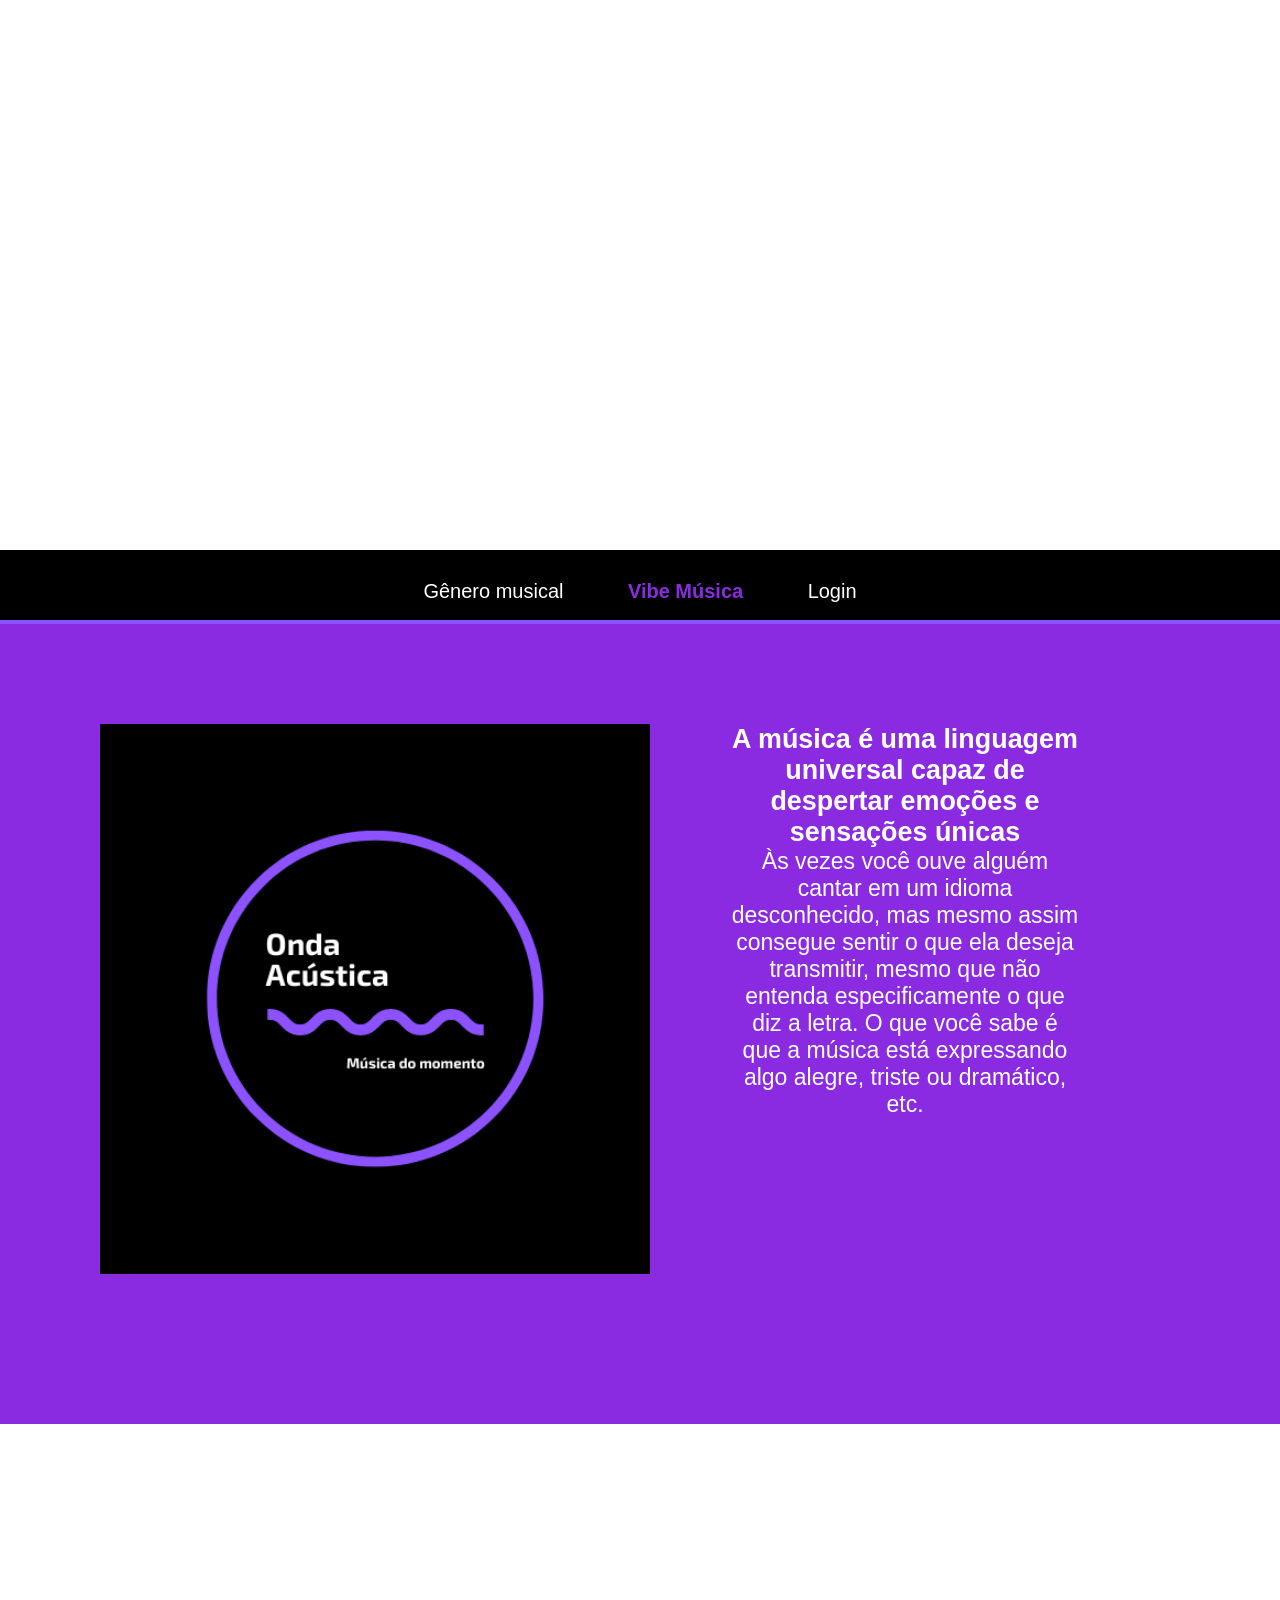
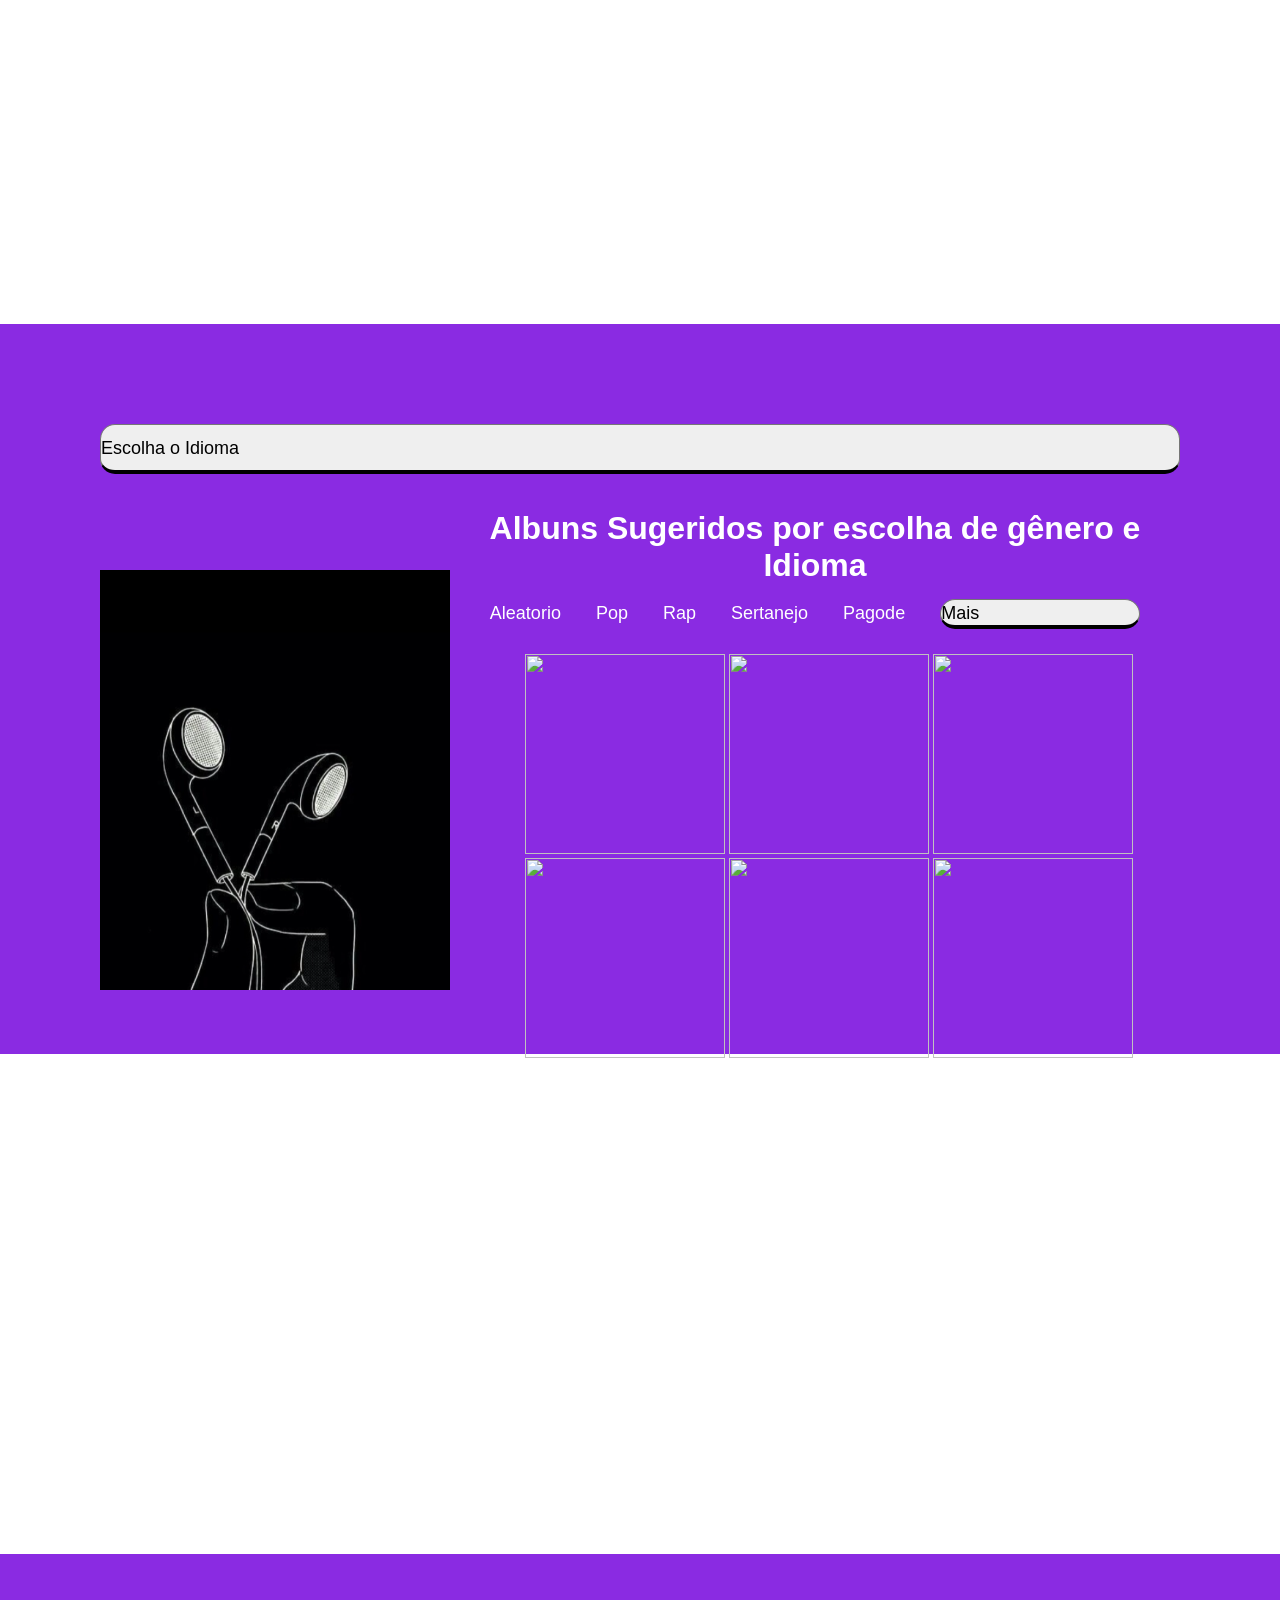
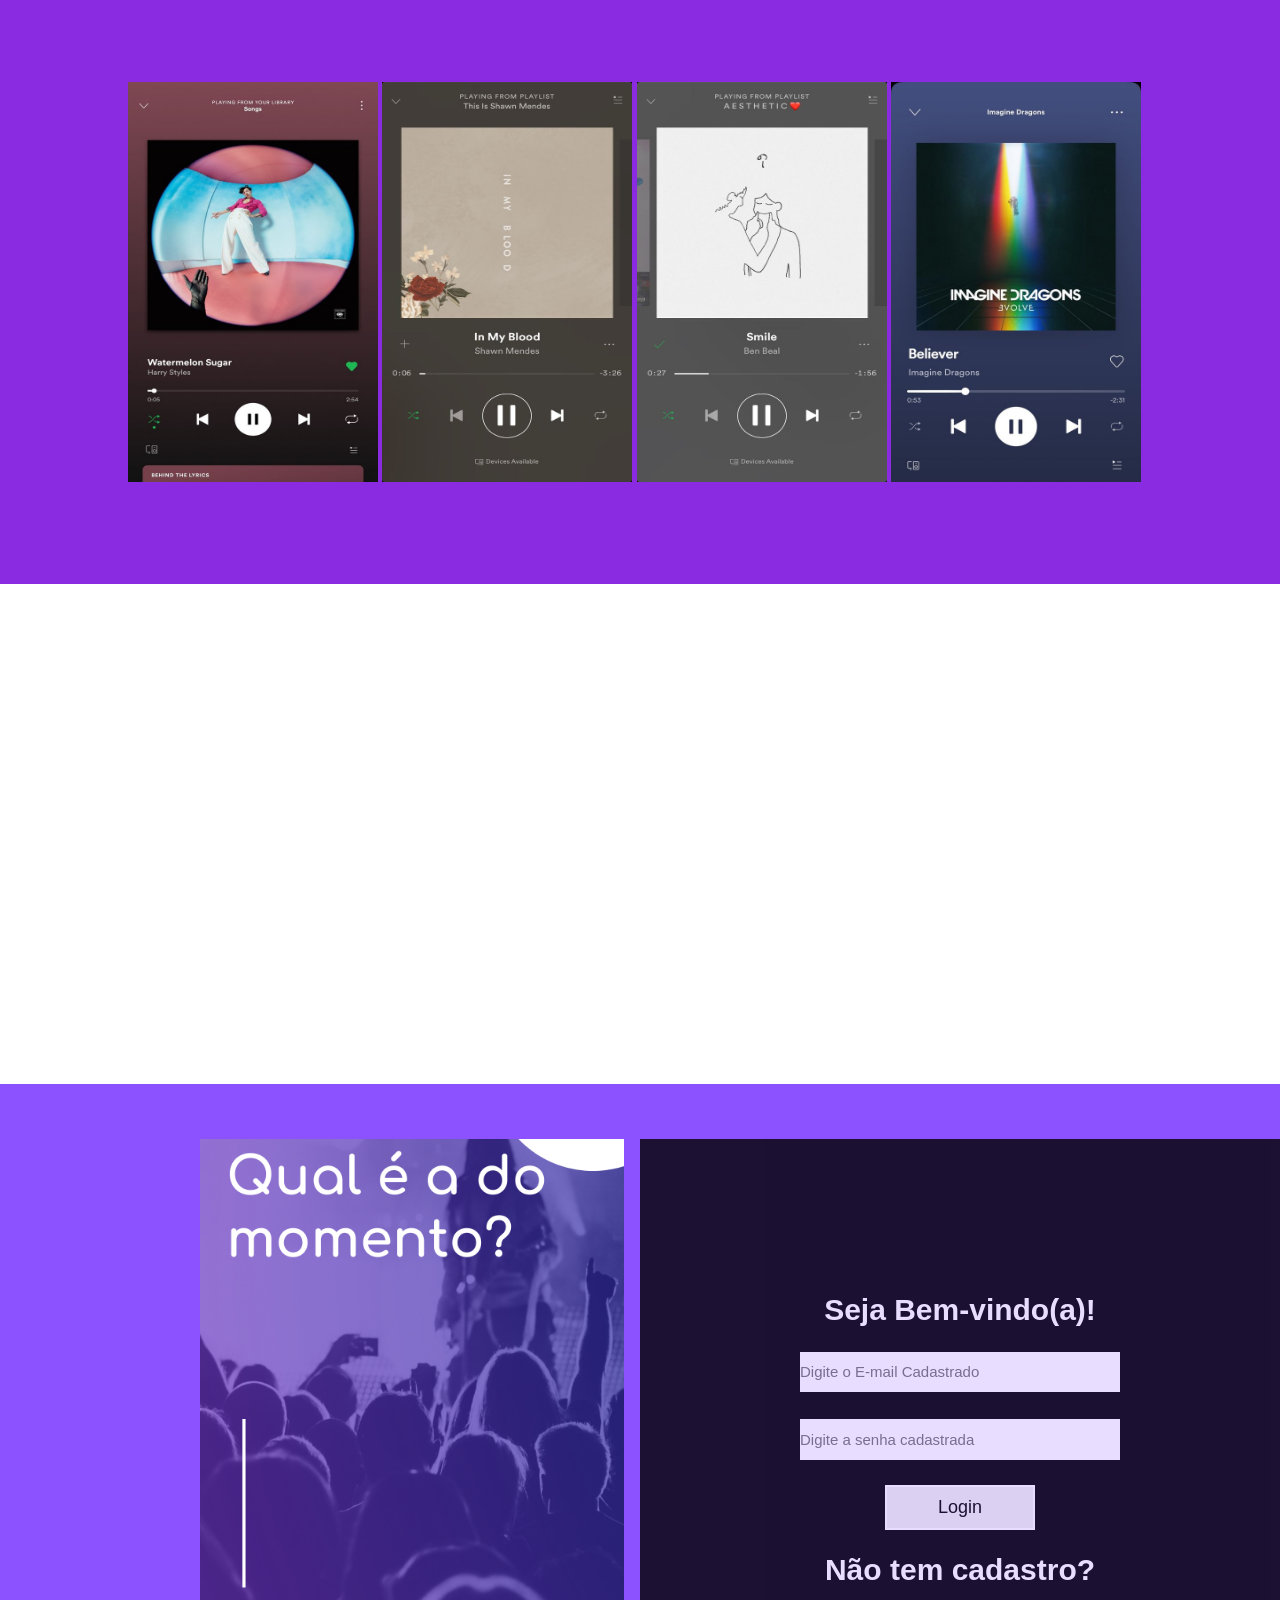
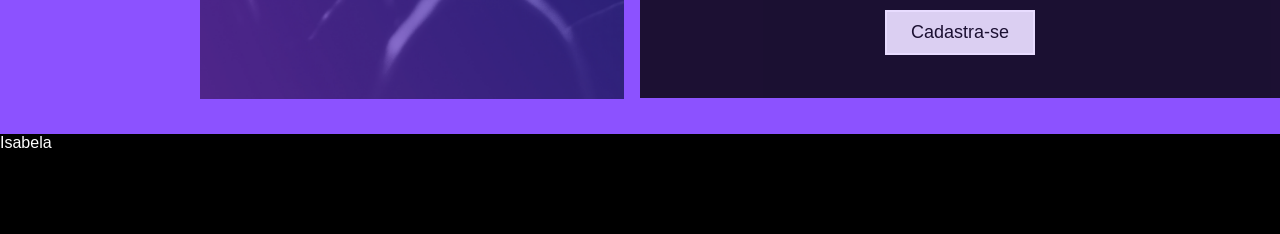
==== index.html @ 2b71b6d9 "Estilização de genero concluido" ====
<!DOCTYPE html>
<html lang="en">
<head>
    <meta charset="UTF-8">
    <meta name="viewport" content="width=device-width, initial-scale=1.0">
    <link rel="stylesheet" href="css/style.css">
    <link rel="icon" href="img/icon-logo.jpg">
    <title>Sua vibe</title>
</head>
<body>
   <!-- menu --> 
   <header> </header>
   <a href="#sobre"><img src="img/mouse.png" alt="imagem de um mouse" id="mouse"></a>
       <nav>
           <ul>
               <li><a href="#Genero">Gênero musical</a></li>
               <li><a href="#lista" style="color: blueviolet;"><b> Vibe Música</b></a></li>
               <li><a href="#login">Login</a></li>
           </ul>
       </nav>

   <!-- um pouco sobre a intevensão da musica pra o ser humano -->
  <div class="cont-sobre">
    <div class="sobre" id="sobre">
    <div class="sobre-left"></div>
    <div class="sobre-right"><h3> A música é uma linguagem universal capaz de despertar emoções e sensações únicas</h3>
    <p>Às vezes você ouve alguém cantar em um idioma desconhecido, mas mesmo assim consegue sentir o que ela deseja transmitir, mesmo que não entenda especificamente o que diz a letra. O que você sabe é que a música está expressando algo alegre, triste ou dramático, etc.</p></div>
    </div>
    </div> 
    <!-- imagem fixa -->
    <div class="img1"></div>
    <!-- campo de idolo -->
    <div class="genero" id="Genero">
        <div class="cont-genero">
        <div class="escolha-idioma">
            <select id="idioma" onchange="idiomaEscolha()">
              <option value="nada">Escolha o Idioma</option>
              <option value="br">Português</option>
              <option value="eua">Inglês</option>
            </select>
        </div><br><br>
        <div class="img-genero"></div>
        <div class="album">
        <h1> Albuns Sugeridos por escolha de gênero e Idioma</h1>
        <ul id="listaEscolhida">
           <li onclick="aleatorio()">Aleatorio</li>
           <li onclick="pop()">Pop</li>
           <li onclick="rap()">Rap</li>
           <li onclick="serta()">Sertanejo</li>
           <li onclick="pagode()">Pagode</li>
           <li><select id="">
               <option value="nada">Mais</option>
               <option value="gospel">Gospel</option>
               <option value="funk">Funk</option>
               <option value="rock">Rock</option>
               <option value="forro">Forró</option>
               <option value="eletronica">Eletrônica</option>
               <option value="hiphop">Hip Hop</option>
               <option value="axe">Axê</option>
               <option value="samba">Samba</option>
           </select></li>
        </ul>
        <div class="cont-album">
            <div class="cont-escolhido">
                 <img id="campo1" src="https://miro.medium.com/max/2600/1*wR_g-gDyccneFPVMvjvPTw.jpeg">
                 <img id="campo2" src="https://upload.wikimedia.org/wikipedia/pt/7/71/The_Eagles_Their_Greatest_Hits_1971_1975_.jpg">
                 <img id="campo3" src="https://img.discogs.com/uUE2h87BZUqnhGqKzJOCDm4lzbs=/fit-in/300x300/filters:strip_icc():format(jpeg):mode_rgb():quality(40)/discogs-images/R-7670210-1446378629-1941.jpeg.jpg">
                 <img id="campo4" src="https://upload.wikimedia.org/wikipedia/pt/b/b6/Back_in_Black.jpg">
                 <img id="campo5" src="https://upload.wikimedia.org/wikipedia/commons/thumb/0/0e/The_White_Album.svg/1200px-The_White_Album.svg.png">
                 <img id="campo6" src="https://upload.wikimedia.org/wikipedia/en/2/23/BostonBoston.jpg">
                </div>
             </div>
        </div>
    </div>
    </div>

    <!-- imagem fixa -->
    <div class="img2"></div>

    <!-- campo de vibe-->
    <div class="vibe" id="lista">   
        <div class="cont-vibe">
            <ul>  
            <li class="list-vibe"><a href="#"><img src="img/play1.jpg" alt="">
            <span display="none">Triste</span></a></li>
            <li class="list-vibe"><a href="#"><img src="img/play2.jpg" alt="">
            <span display="none">Alegre</span></a></li>
            <li class="list-vibe"><a href="#"><img src="img/play3.jpg" alt="">
            <span display="none">Contente</span></a></li>
            <li class="list-vibe"><a href="#"><img src="img/play4.jpg"alt="">
             <span>Calmo</span></a></li>
            </ul>
        </div>
    </div>

    <!-- imagem fixa -->
  <div class="img3"></div>
     
    <!-- login e cadastro  -->
    <div class="cad-login" id="login">

        <div class="cont-login" style="display:block" id="areaLogin">
        <div class="img-login" ></div>
        <div class="login" >
            <h2>Seja Bem-vindo(a)!</h2><br>
            <input type="email" id="" class="campo"placeholder="Digite o E-mail Cadastrado" required><br><br>
            <input type="password"  id="" class="campo"placeholder="Digite a senha cadastrada"><br><br>
            <button class="btn">Login</button><br><br>
            <h2>Não tem cadastro?</h2><br>
            <button class="btn" onclick="cads()">Cadastra-se</button>
        </div> 
    </div>
       <div class="cont-cadastro" style="display: none;" id="areaCadastro">
        <div class="img-cadastro"></div>
         <div  class="cadastrar" >
            <input type="text" class="campo" id="" placeholder="Digite seu Nick-Name"><br><br>
            <input type="text" class="campo" id="" placeholder="Digite seu nome"><br><br>
            <input type="email" id="" class="campo"placeholder="Digite um E-mail" required><br><br>
            <input type="password"  id="" class="campo"placeholder="Digite a senha"><br><br>
            <button onclick="" class="btn">Cadastrar</button>
            <h2>Acessar sua conta?</h2><br>
            <button class="btn" onclick="acessar()">Acessar</button>
        </div>  
    </div>
</div>
<footer>Isabela</footer>
<script type="text/javascript" src="js/index.js"></script>
</body>
</html>
---- css/style.css ----
html{
    scroll-behavior: smooth;/* deixar uma rolagem suave */
}
*{
    padding: 0;
    margin: 0;
}/* cancelando os espaçamentos da pagina */
body{
    font-family: 'Segoe UI', Tahoma, Geneva, Verdana, sans-serif;
}
/* mouse */
#mouse{
    position: absolute;
    width: 50px;
    height: 50px;
    top: 450px;
    left: 48%;
}
/* primeira imagem */
header{
    background-image: url("../img/banner.png");
    width: 100%;
    height: 550px;
    background-position: center;
    background-repeat: none;
    background-size: cover;
    background-attachment: fixed;
}
/* imagens fixa */
.img1, .img2, .img3 {
    height: 500px;
    width: 100%;
    background-image: url("../img/msc1.copia.png");
    background-position: center;
    background-repeat: none;
    background-size: cover;
    background-attachment: fixed;
}
.img2{
    background-image: url("../img/miuta.jpg");
}
.img3{
    background-image: url("../img/img4-4.jpg");
}
/* menu */
nav {
    position: sticky;
    top: 0;
    z-index: 10;
} a {
     text-decoration: none;
     color: white;
     font-size: 20px;
}
nav ul{
    width: 100%;
    height: 70px;
    background-color: black;
    border-bottom: #8c52ff solid 4px;
    text-align: center;
}
nav li{
    display: inline-block;
    padding: 30px;
}

/* sobre a musica */
.cont-sobre{
    width: 100%;
    height: 800px;
    background-color: blueviolet;
    color: white;
}
.sobre{
    padding: 100px;
}
.sobre-right{
    float: right;
    padding-right: 100px;
    width: 350px;
    text-align: center;
    font-size: 23px;
} 
.sobre-left , .img-genero{
    float: left;
    padding-left: 100px;
    width: 450px;
    height: 550px;
    background-image: url("../img/msc8.png");
    background-position: center;
    background-repeat: none;
    background-size: cover;
}
/* genero */
.genero{
    height: 730px;
    width: 100%;
    background-color: blueviolet;
}
.cont-genero{
    padding: 100px;
}
.escolha-idioma select, .album li select{
    border-radius: 15px;
    border-bottom: black solid 4px;
    -webkit-appearance: none;/* excluir a seta do lado direito */
    font-size: 18px;
}
.escolha-idioma select{
    width:100% ;
    height: 50px;}
.img-genero{
    width: 250px;
    height: 420px;
    margin-top:60px;
    background-image: url("../img/msc10.png");
} 
.album {
  color:white;
  text-align: center;
}
.album a{
    text-decoration: none;
    color: white;
}
.album li{
    display: inline-block;
    padding: 15px;
    cursor: pointer;
}
.album li select{
    width: 200px;
    height: 30px;
}
.album ul{
    text-align: center;
    font-size: 18px;
}
.cont-album{
    width: 65%;
    height: 300px;
    display: flex;
    float: right;
}
.cont-escolhido{
    text-align: center;
    padding-top: 10px;
}
#campo1, #campo2, #campo3 , #campo4, #campo5, #campo6{
    width: 200px;
    height: 200px;
}
#campo1:hover, #campo2:hover, #campo3:hover , #campo4:hover ,#campo5:hover, #campo6:hover{ 
    -webkit-transform: scale(1.1); 
    -moz-transform: scale(1.1); 
    -o-transform: scale(1.1); 
    -ms-transform: scale(1.1); 
    transform: scale(1.1); 
}
/* vibe */
.vibe{
    width: 100%;
    background-color: blueviolet;
    height: 630px;
}
.cont-vibe{
    display: flex;
    padding: 10%;
    list-style:none;
    outline:none;
}
.cont-vibe img{
width: 250px;
height: 400px;
}
.list-vibe span{
    display: none;
    padding: 30px;
    position: absolute;
    font-size:25px;
    top: 3450px;
    padding-left: 90px;
}
.list-vibe:hover span {
    display: block;
    
}
.cont-vibe img:hover{
    opacity: 0.7;
    -webkit-transform: scale(1.1); 
    -moz-transform: scale(1.1); 
    -o-transform: scale(1.1); 
    -ms-transform: scale(1.1); 
    transform: scale(1.1); 
}
.cont-vibe li{
    display: inline-block;
}
/* login */
.cad-login{
    width: 100%;
    background-color: #8c52ff;  
    height: 650px;
    font-size: 20px;
}
.img-cadastro, .img-login{
    background-position: center;
    background-repeat: none;
    background-size: cover;
    width: 30%;
    height: 520px;
    padding: 20px;

}
.img-login , .img-cadastro{
    float: left;
    margin-left: 200px;
}
.img-login, .img-cadastro{
    background-image: url("../img/msc2.png");
}
.img-cadastro{
    background-image: url("../img/msc4.png"); 
}
.login, .cadastrar{
    background-color: black;  
    opacity: 0.8;
    color: white;
    text-align: center;
    float: right;
    padding-top:12%;
    height: 405px;
    width: 50%;
}
.campo{
    width: 50%;
    height: 10%;
    border: black solid 2px;
    font-size: 15px;
}
.btn{
    color: black;
    border: white solid 2px;
    font-size: 18px;
    width: 150px;
    height: 45px;
}
.cont-cadastro{
padding:27px;
}
.cont-login{
    padding-top:55px;
}
/* rodapé */
footer{
    width: 100%;
    background-color: black;
    color: white;
    height: 100px;
}
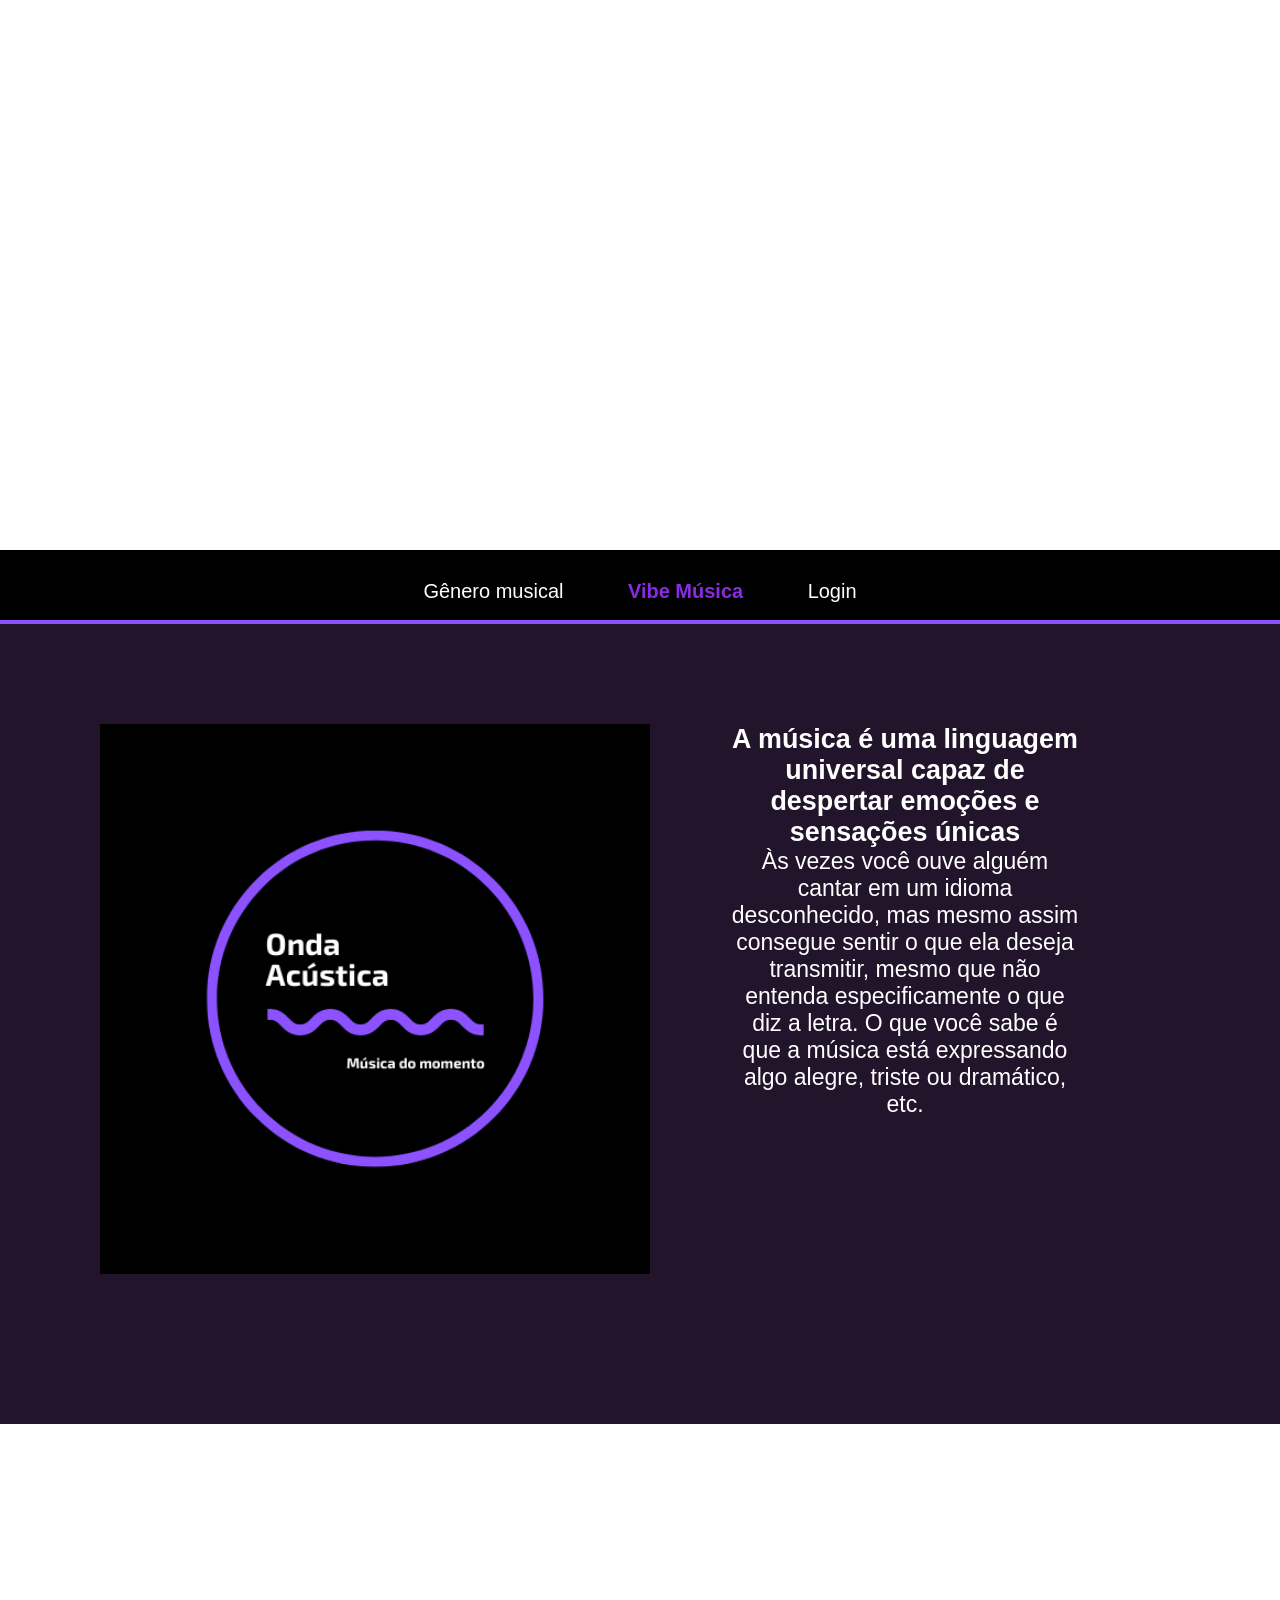
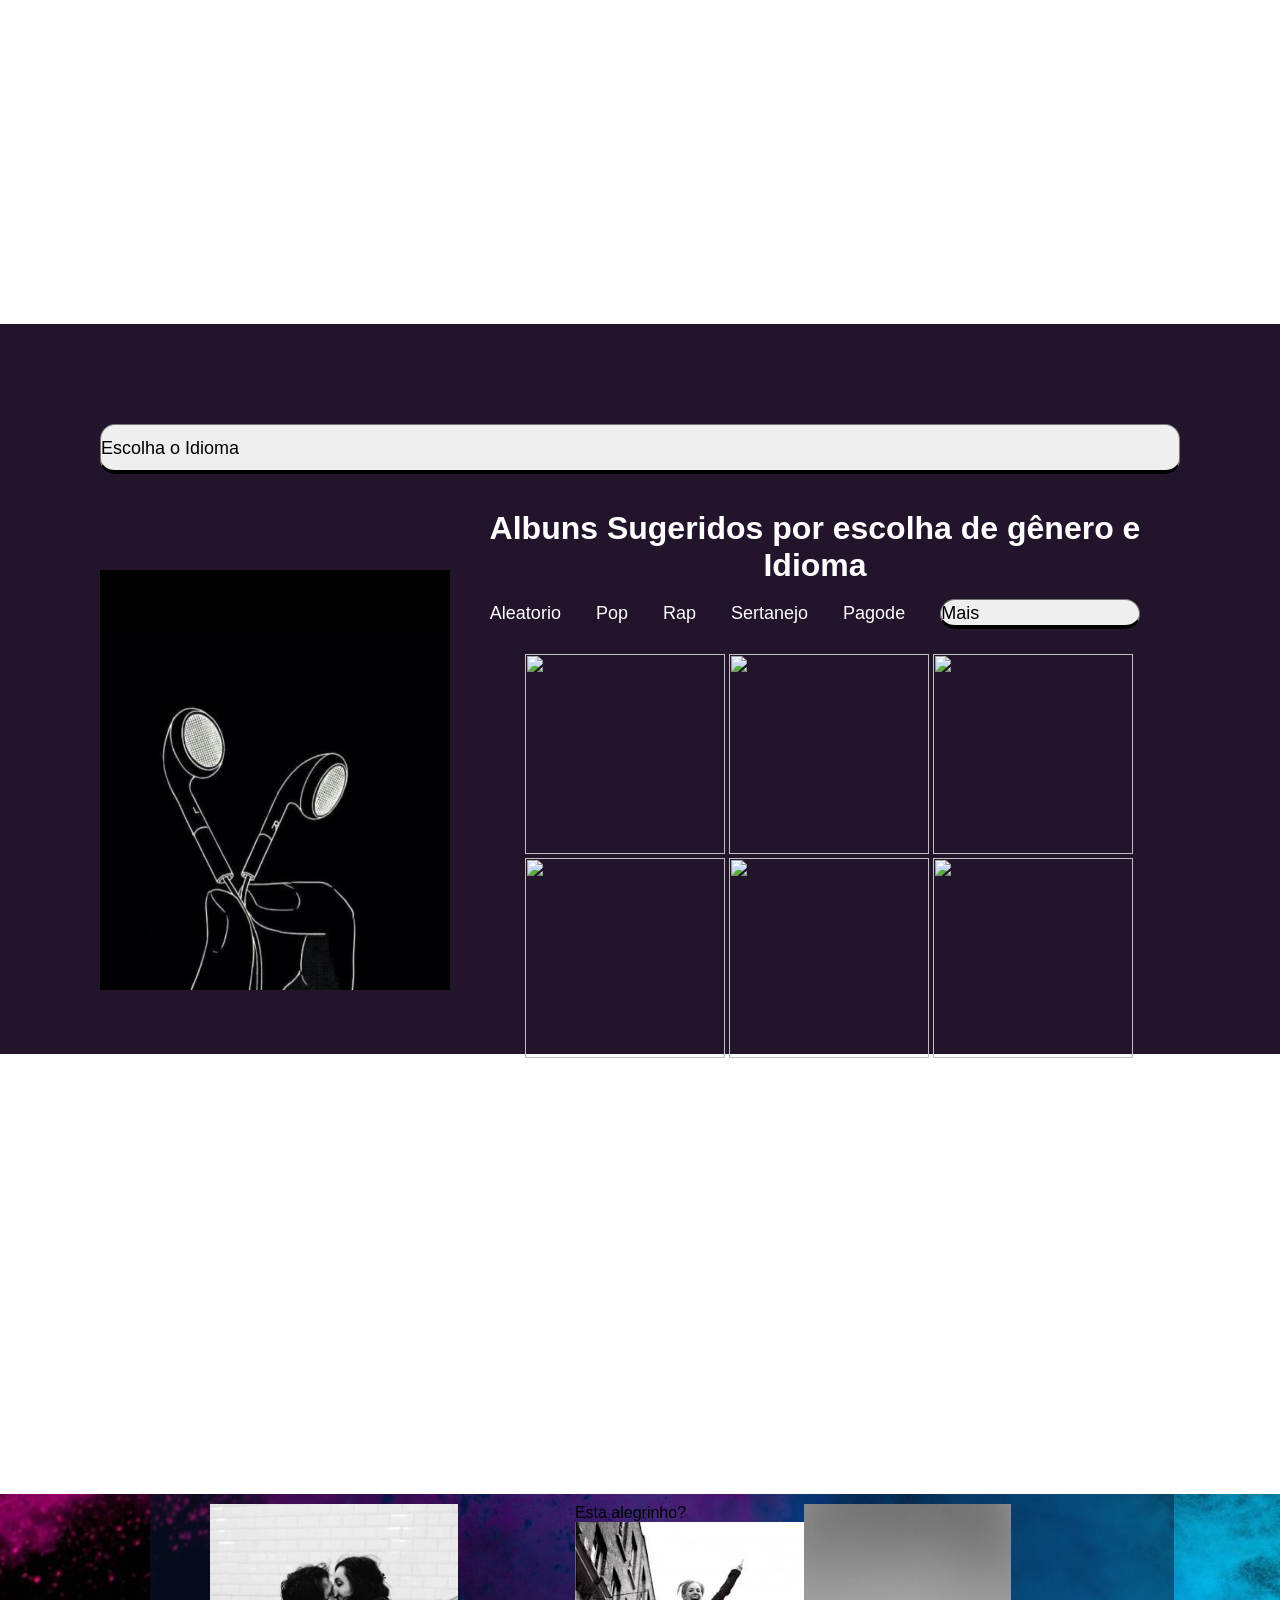
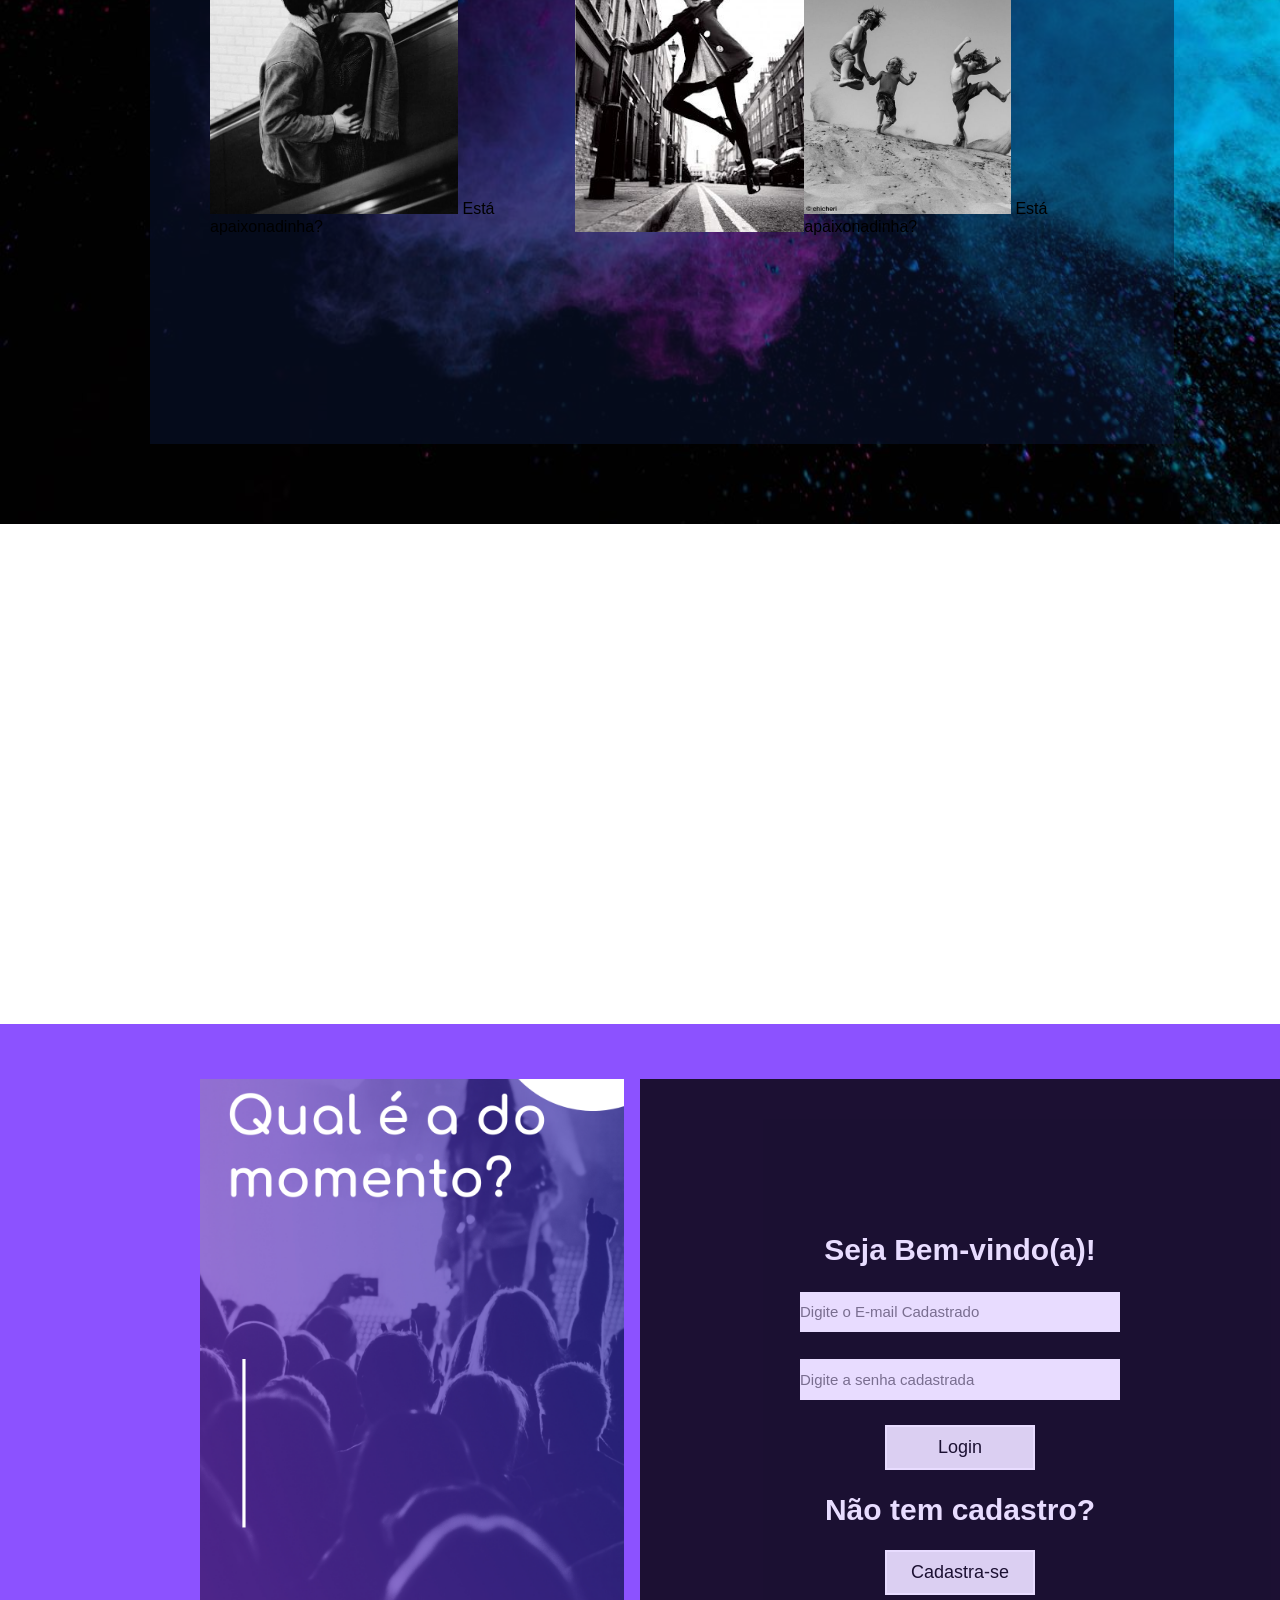
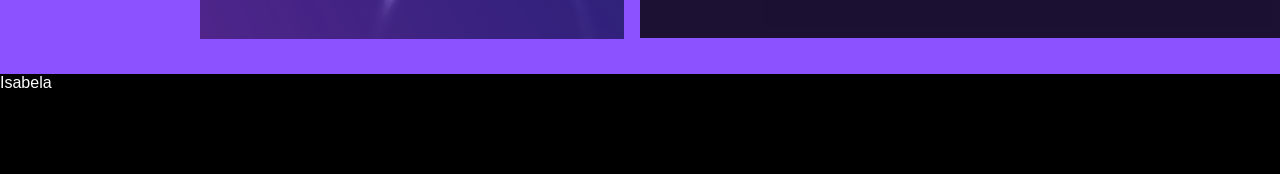
==== commit 6a14830c: "Pequenas modificações" ====
--- a/index.html
+++ b/index.html
@@ -75,22 +75,25 @@
     </div>
 
     <!-- imagem fixa -->
-    <div class="img2"></div>
+    <div class="img2" id="lista"></div>
 
     <!-- campo de vibe-->
-    <div class="vibe" id="lista">   
-        <div class="cont-vibe">
-            <ul>  
-            <li class="list-vibe"><a href="#"><img src="img/play1.jpg" alt="">
-            <span display="none">Triste</span></a></li>
-            <li class="list-vibe"><a href="#"><img src="img/play2.jpg" alt="">
-            <span display="none">Alegre</span></a></li>
-            <li class="list-vibe"><a href="#"><img src="img/play3.jpg" alt="">
-            <span display="none">Contente</span></a></li>
-            <li class="list-vibe"><a href="#"><img src="img/play4.jpg"alt="">
-             <span>Calmo</span></a></li>
-            </ul>
+    <div class="vibe" >   
+      <div class="cont-vibe">
+          <div class="mani-img">
+
+          <div><img src="img/amor.jpg" alt="" id="img1-vibe">
+          <span id="cont-text">Está apaixonadinha? </span></div>
+
+          <div><div id="cont-text2">Esta alegrinho?</div>
+          <img src="img/alegrin.jpg" alt="" id="img2-vibe"></div> 
+
+          <div> <img src="img/contente.jpg" alt="" id="img3-vibe">
+          <span id="cont-text-2">Está apaixonadinha? </span>
+          
         </div>
+        </div>
+      </div>
     </div>
 
     <!-- imagem fixa -->
--- a/css/style.css
+++ b/css/style.css
@@ -37,7 +37,8 @@
     background-attachment: fixed;
 }
 .img2{
-    background-image: url("../img/miuta.jpg");
+    background-image: url("../img/ideia3.png");
+    height: 440px;
 }
 .img3{
     background-image: url("../img/img4-4.jpg");
@@ -68,7 +69,7 @@
 .cont-sobre{
     width: 100%;
     height: 800px;
-    background-color: blueviolet;
+    background-color:  #22142b;
     color: white;
 }
 .sobre{
@@ -95,7 +96,7 @@
 .genero{
     height: 730px;
     width: 100%;
-    background-color: blueviolet;
+    background-color:  #22142b;
 }
 .cont-genero{
     padding: 100px;
@@ -108,7 +109,8 @@
 }
 .escolha-idioma select{
     width:100% ;
-    height: 50px;}
+    height: 50px;
+}
 .img-genero{
     width: 250px;
     height: 420px;
@@ -160,41 +162,29 @@
 /* vibe */
 .vibe{
     width: 100%;
-    background-color: blueviolet;
+    background-image: url("../img/cores.jpg");
+    background-position: center;
+    background-repeat: none;
+    background-size: cover;
     height: 630px;
 }
 .cont-vibe{
+    width: 80%;
+    height: 550px;
+    background-color: rgba(10,23,55,0.5);
+    margin-left: 150px;
+}
+.mani-img{
+    /* background-color: rgba(55, 10, 38, 0.5); */
+    width: 90%;
+    height: 550px;
+    margin-left: 50px;
+    padding-top: 50px;
     display: flex;
-    padding: 10%;
-    list-style:none;
-    outline:none;
-}
-.cont-vibe img{
-width: 250px;
-height: 400px;
-}
-.list-vibe span{
-    display: none;
-    padding: 30px;
-    position: absolute;
-    font-size:25px;
-    top: 3450px;
-    padding-left: 90px;
-}
-.list-vibe:hover span {
-    display: block;
-    
-}
-.cont-vibe img:hover{
-    opacity: 0.7;
-    -webkit-transform: scale(1.1); 
-    -moz-transform: scale(1.1); 
-    -o-transform: scale(1.1); 
-    -ms-transform: scale(1.1); 
-    transform: scale(1.1); 
-}
-.cont-vibe li{
-    display: inline-block;
+    padding: 10px 10px;
+}
+#img1-vibe, #img2-vibe, #img3-vibe{
+      height: 310px;
 }
 /* login */
 .cad-login{
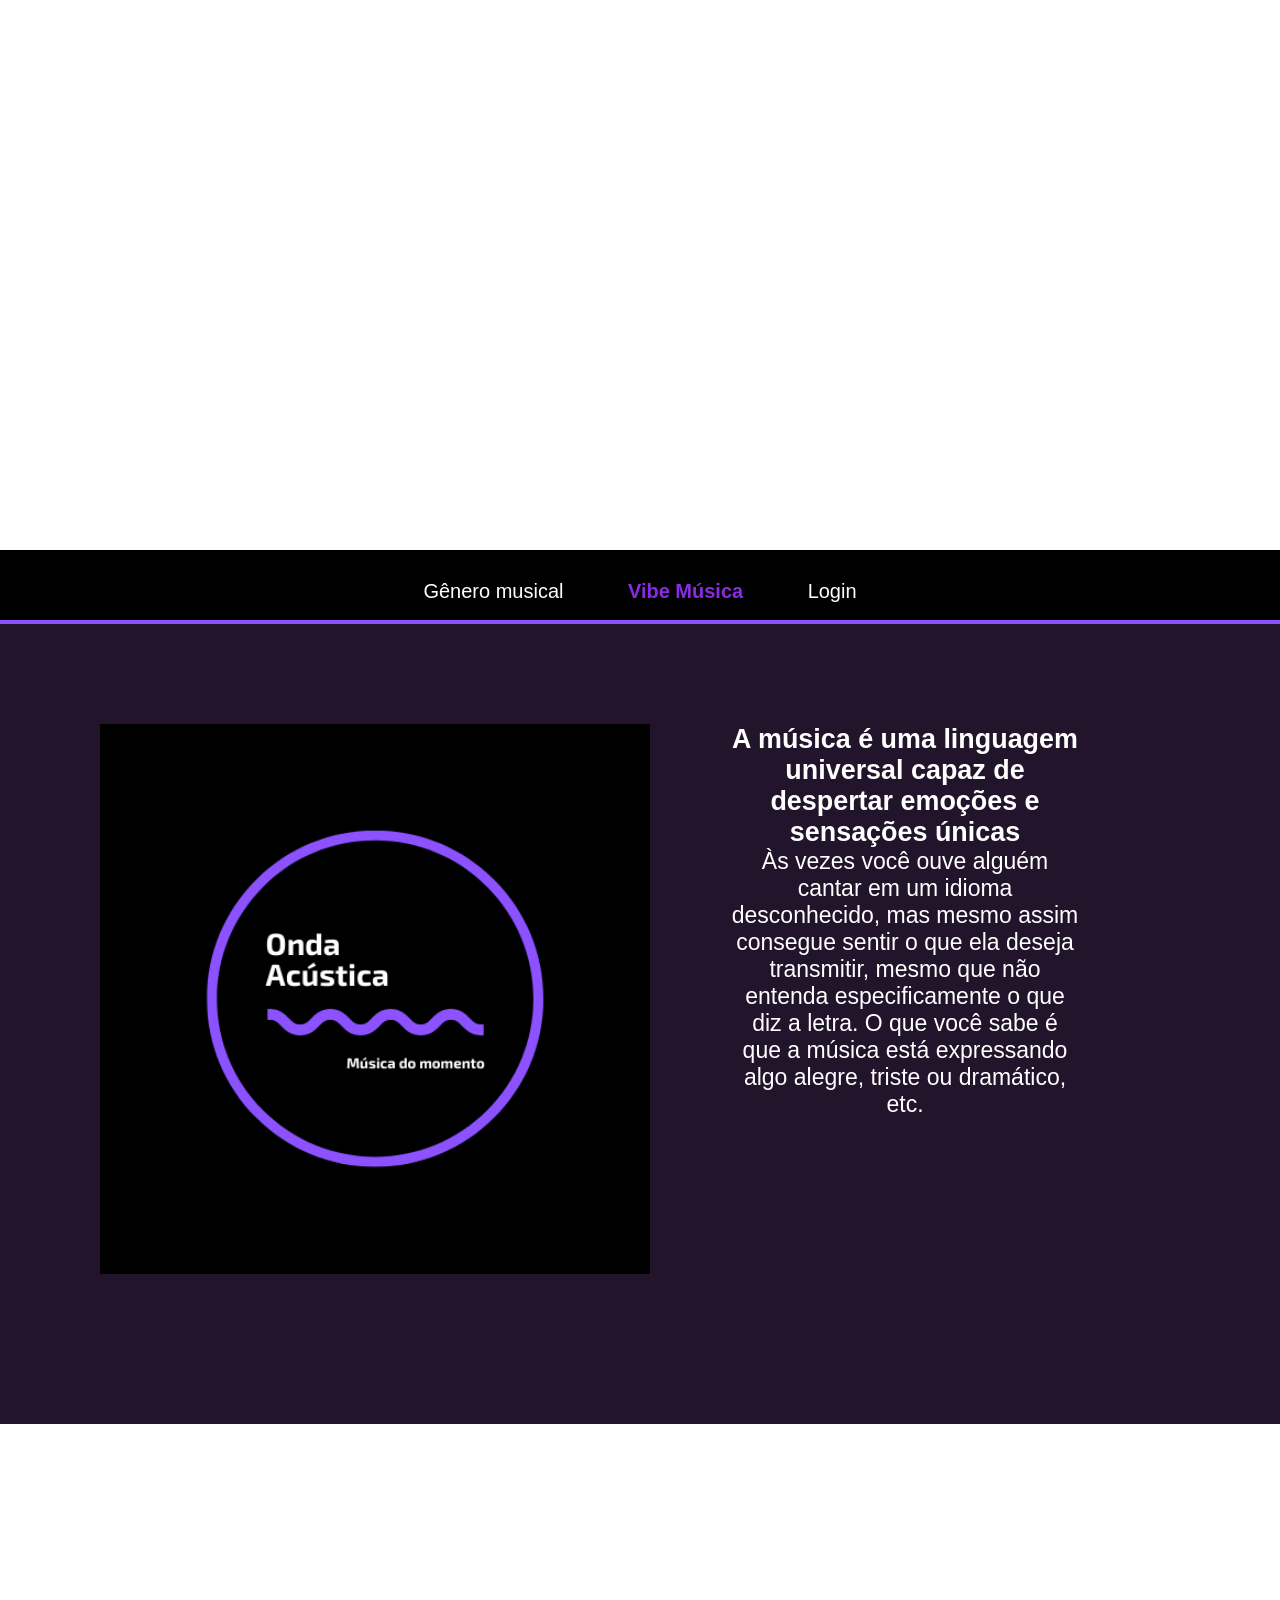
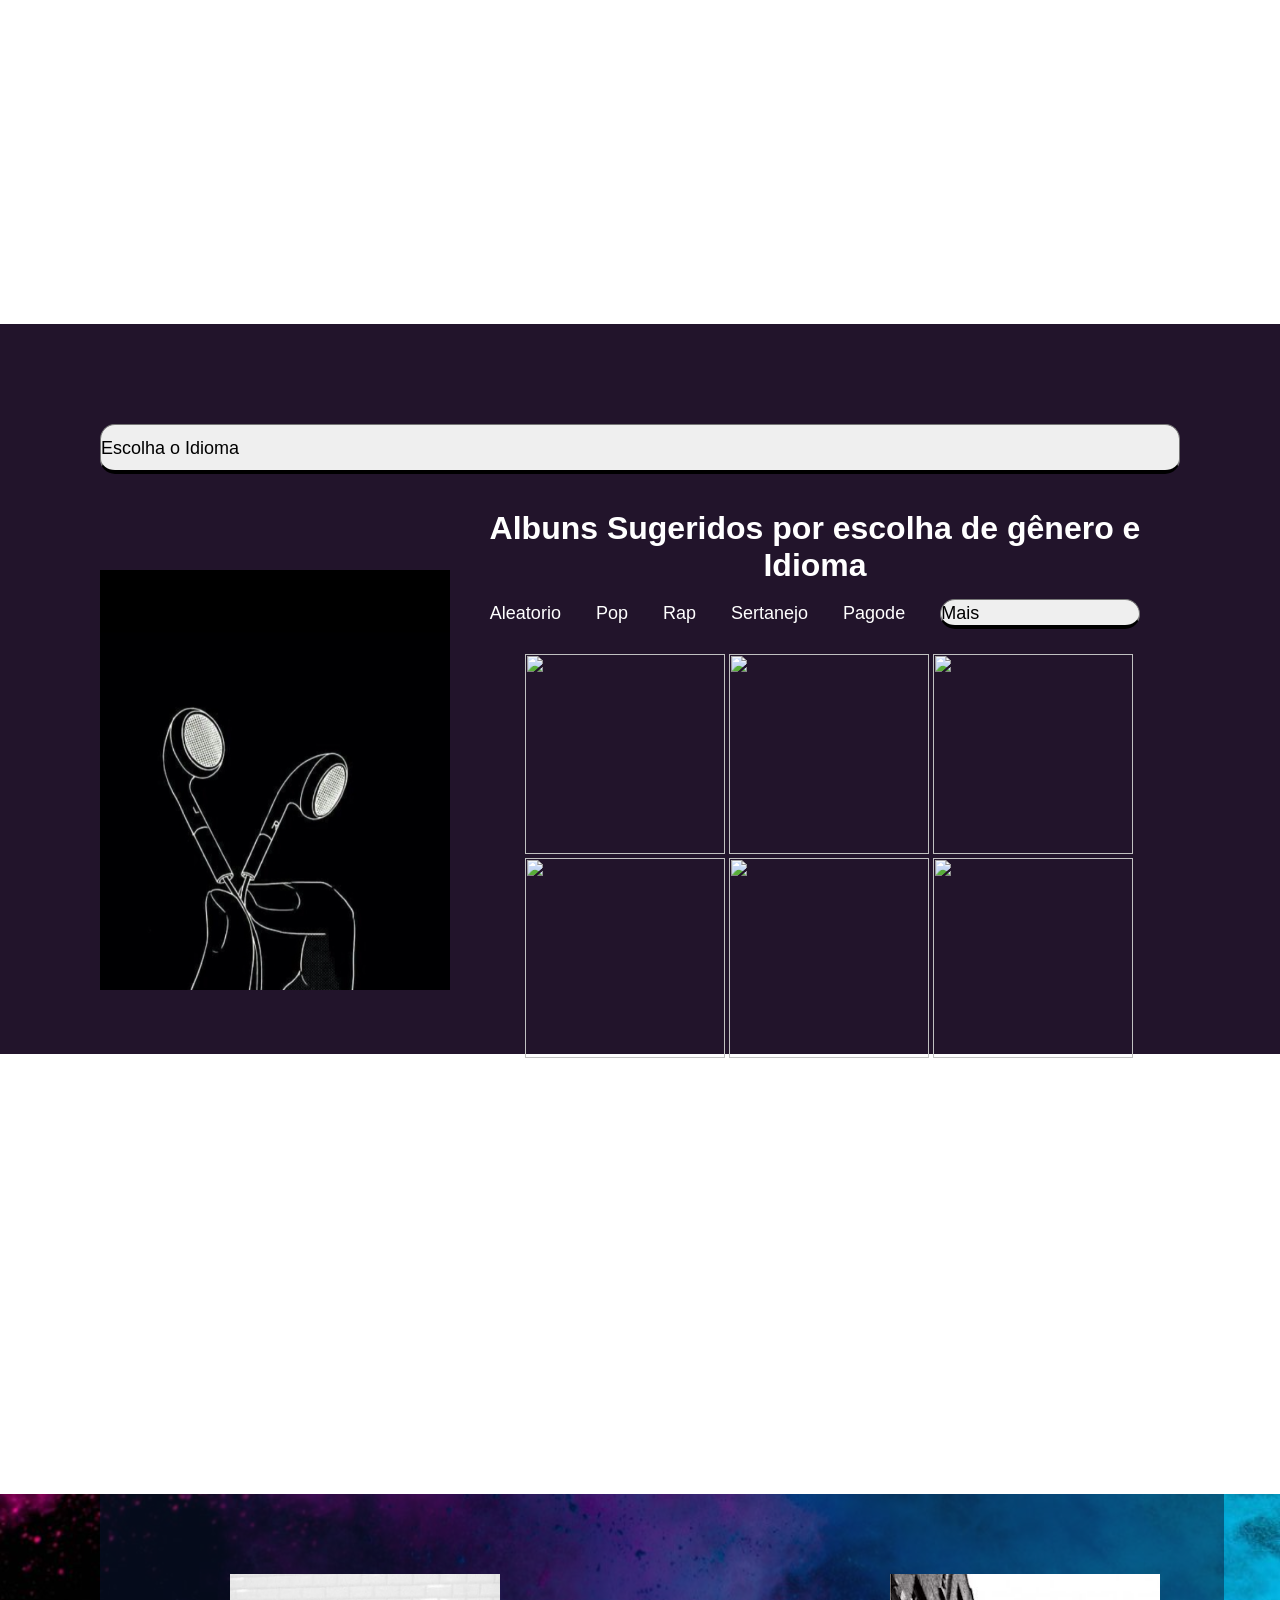
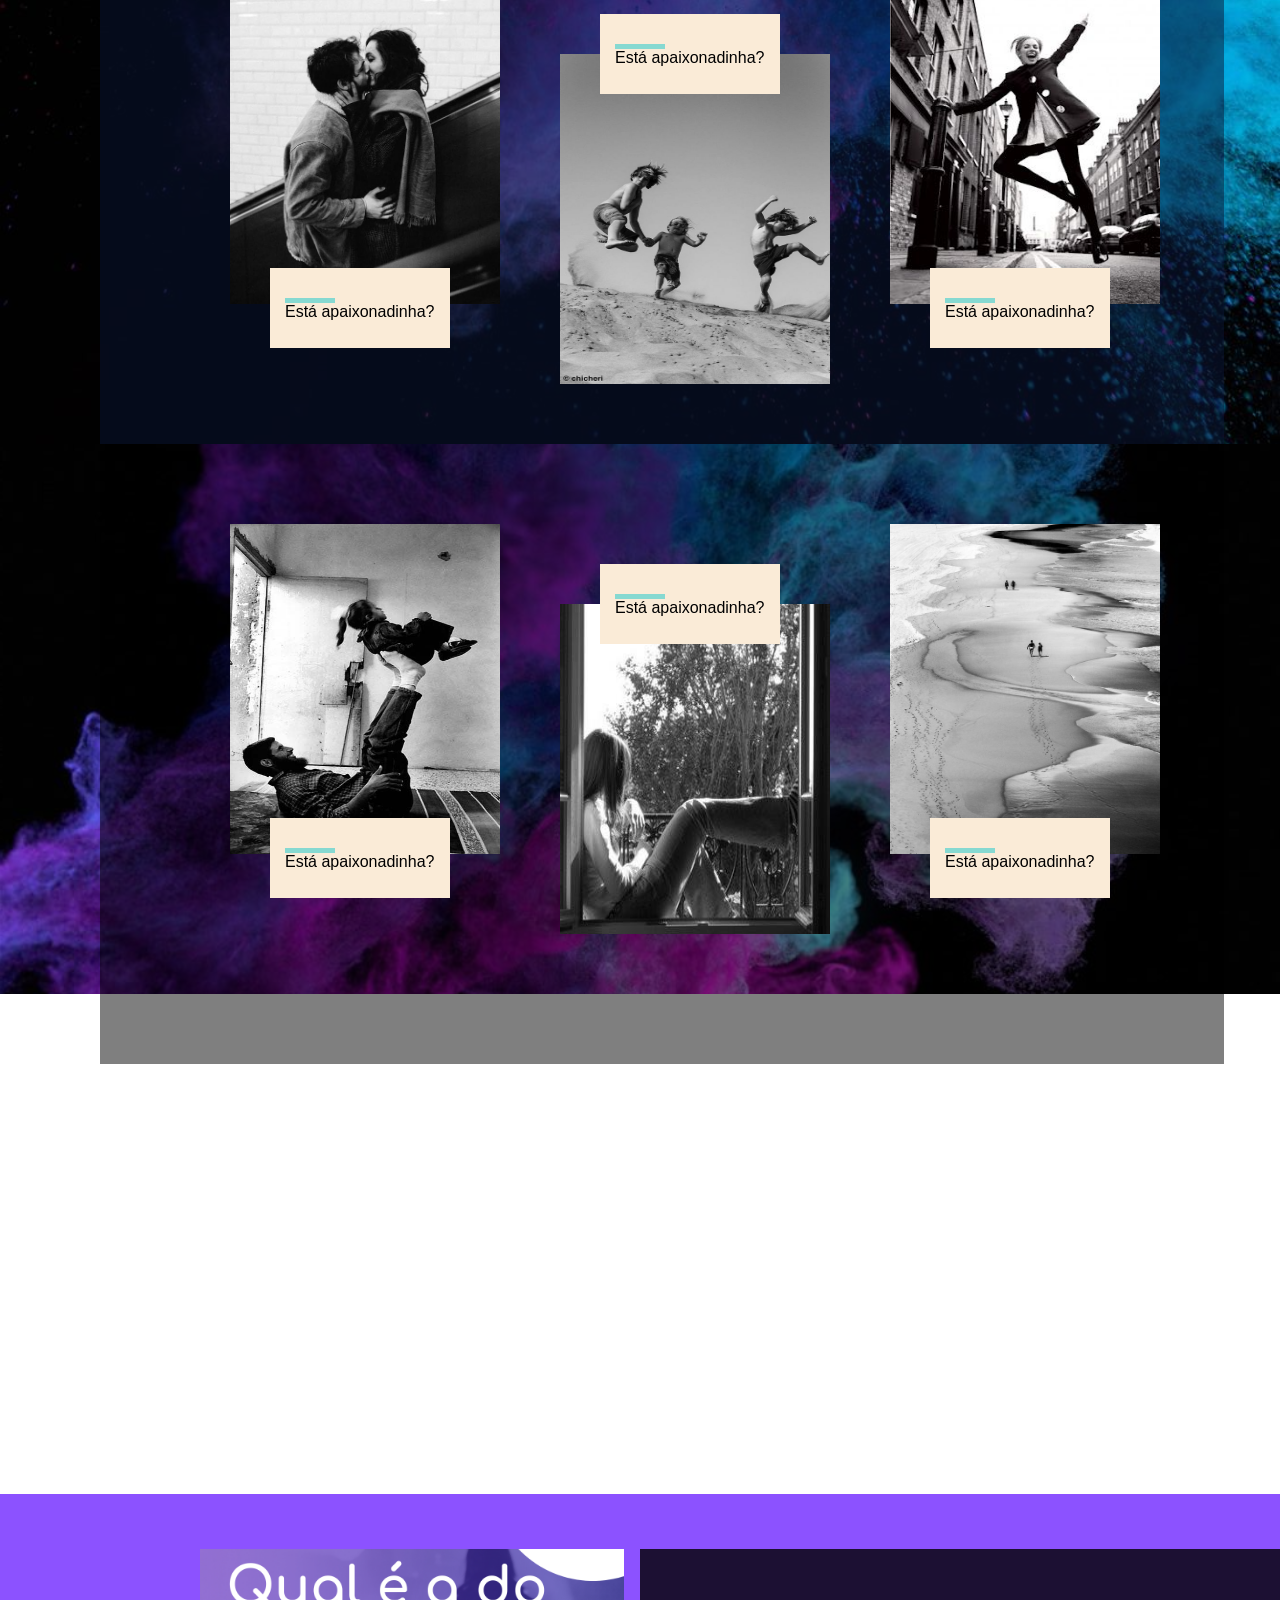
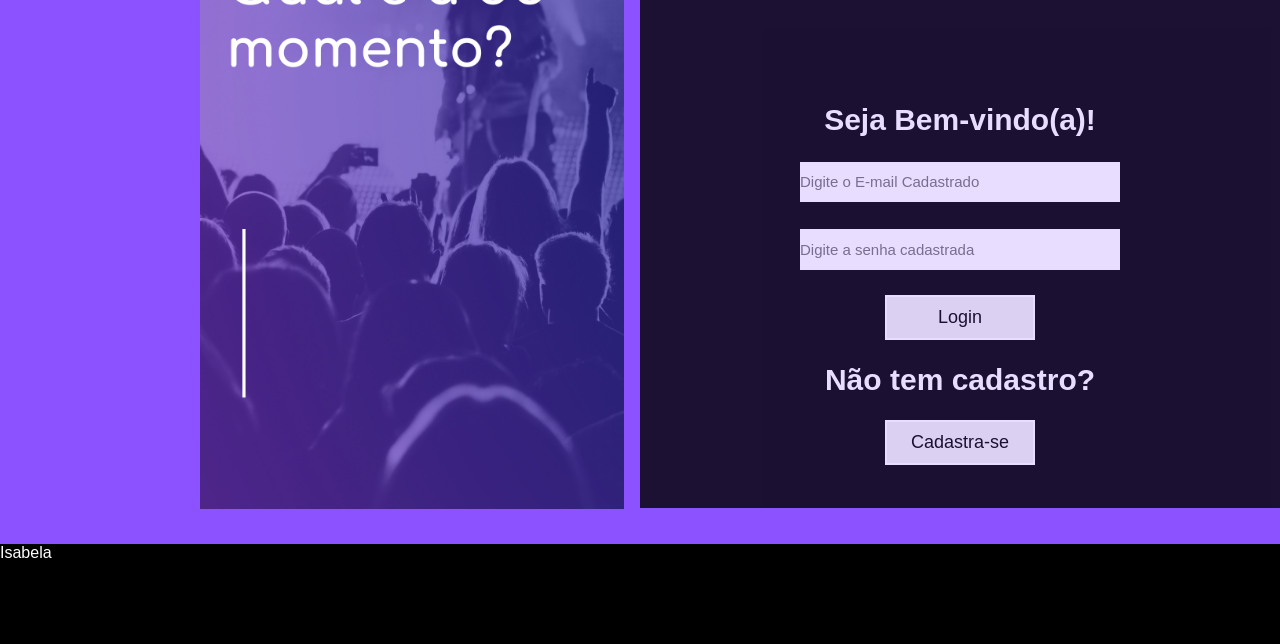
==== commit 8dc1b53b: "Posição concluida na area de vibe" ====
--- a/index.html
+++ b/index.html
@@ -79,22 +79,40 @@
 
     <!-- campo de vibe-->
     <div class="vibe" >   
+
       <div class="cont-vibe">
-          <div class="mani-img">
-
-          <div><img src="img/amor.jpg" alt="" id="img1-vibe">
-          <span id="cont-text">Está apaixonadinha? </span></div>
-
-          <div><div id="cont-text2">Esta alegrinho?</div>
-          <img src="img/alegrin.jpg" alt="" id="img2-vibe"></div> 
-
-          <div> <img src="img/contente.jpg" alt="" id="img3-vibe">
-          <span id="cont-text-2">Está apaixonadinha? </span>
-          
+          <div class='type-vibe'>
+           <img src="img/amor.jpg" alt="" id="img1-vibe">
+          <div id="cont-text"><hr class="hr-vibe"> Está apaixonadinha? </div>
         </div>
+        <div class='type-vibe'>
+            <div id="cont-text2"><hr class="hr-vibe"> Está apaixonadinha? </div>
+            <img src="img/contente.jpg" alt="" id="img1-vibe">
+         </div>
+         <div class='type-vibe'>
+            <img src="img/alegrin.jpg" alt="" id="img1-vibe">
+           <div id="cont-text"> <hr class="hr-vibe"> Está apaixonadinha? </div>
+         </div>
         </div>
       </div>
     </div>
+    <div class="vibe2" >   
+        <div class="cont-vibe2">
+            <div class='type-vibe'>
+             <img src="img/pai.jpg" alt="" id="img1-vibe">
+            <div id="cont-text"><hr class="hr-vibe"> Está apaixonadinha? </div>
+          </div>
+          <div class='type-vibe'>
+              <div id="cont-text2"><hr class="hr-vibe"> Está apaixonadinha? </div>
+              <img src="img/tristinha.jpg" alt="" id="img1-vibe">
+           </div>
+           <div class='type-vibe'>
+              <img src="img/calma.jpg" alt="" id="img1-vibe">
+             <div id="cont-text"> <hr class="hr-vibe"> Está apaixonadinha? </div>
+           </div>
+          </div>
+        </div>
+      </div>
 
     <!-- imagem fixa -->
   <div class="img3"></div>
--- a/css/style.css
+++ b/css/style.css
@@ -160,31 +160,58 @@
     transform: scale(1.1); 
 }
 /* vibe */
-.vibe{
+.vibe, .vibe2{
     width: 100%;
     background-image: url("../img/cores.jpg");
     background-position: center;
     background-repeat: none;
     background-size: cover;
-    height: 630px;
-}
-.cont-vibe{
+    height: 550px;
+}
+.vibe2{
+    background-image: url('../img/core2.jpg');
+}
+.cont-vibe, .cont-vibe2{
     width: 80%;
     height: 550px;
     background-color: rgba(10,23,55,0.5);
-    margin-left: 150px;
-}
-.mani-img{
-    /* background-color: rgba(55, 10, 38, 0.5); */
-    width: 90%;
-    height: 550px;
-    margin-left: 50px;
-    padding-top: 50px;
+    margin-left: 100px;
+    padding-top: 70px;
+    padding-left: 100px;
     display: flex;
-    padding: 10px 10px;
+}
+.cont-vibe2{
+    /* background-color: rgba(170, 33, 204, 0.3); */
+    background-color:rgba(0,0,0, 0.5);
+    
 }
 #img1-vibe, #img2-vibe, #img3-vibe{
-      height: 310px;
+    height: 330px;
+    width: 270px;
+    padding: 10px 30px
+}
+.type-vibe{
+    height: 550px;
+}
+#cont-text, #cont-text2{
+    background-color: antiquewhite;
+    width: 50%;
+    height: 50px;
+    position: relative;
+    padding-top: 30px;
+    padding-left: 15px;
+    left: 70px;
+    top: -50px;
+   /*  padding: 40px; */
+}
+#cont-text2{
+    top: 50px;
+}
+.hr-vibe{
+    background-color: rgb(57, 206, 206,0.6);
+    width: 50px;
+    height: 5px;
+    border:none;
 }
 /* login */
 .cad-login{
@@ -236,11 +263,12 @@
     height: 45px;
 }
 .cont-cadastro{
-padding:27px;
+    padding:27px;
 }
 .cont-login{
     padding-top:55px;
 }
+
 /* rodapé */
 footer{
     width: 100%;
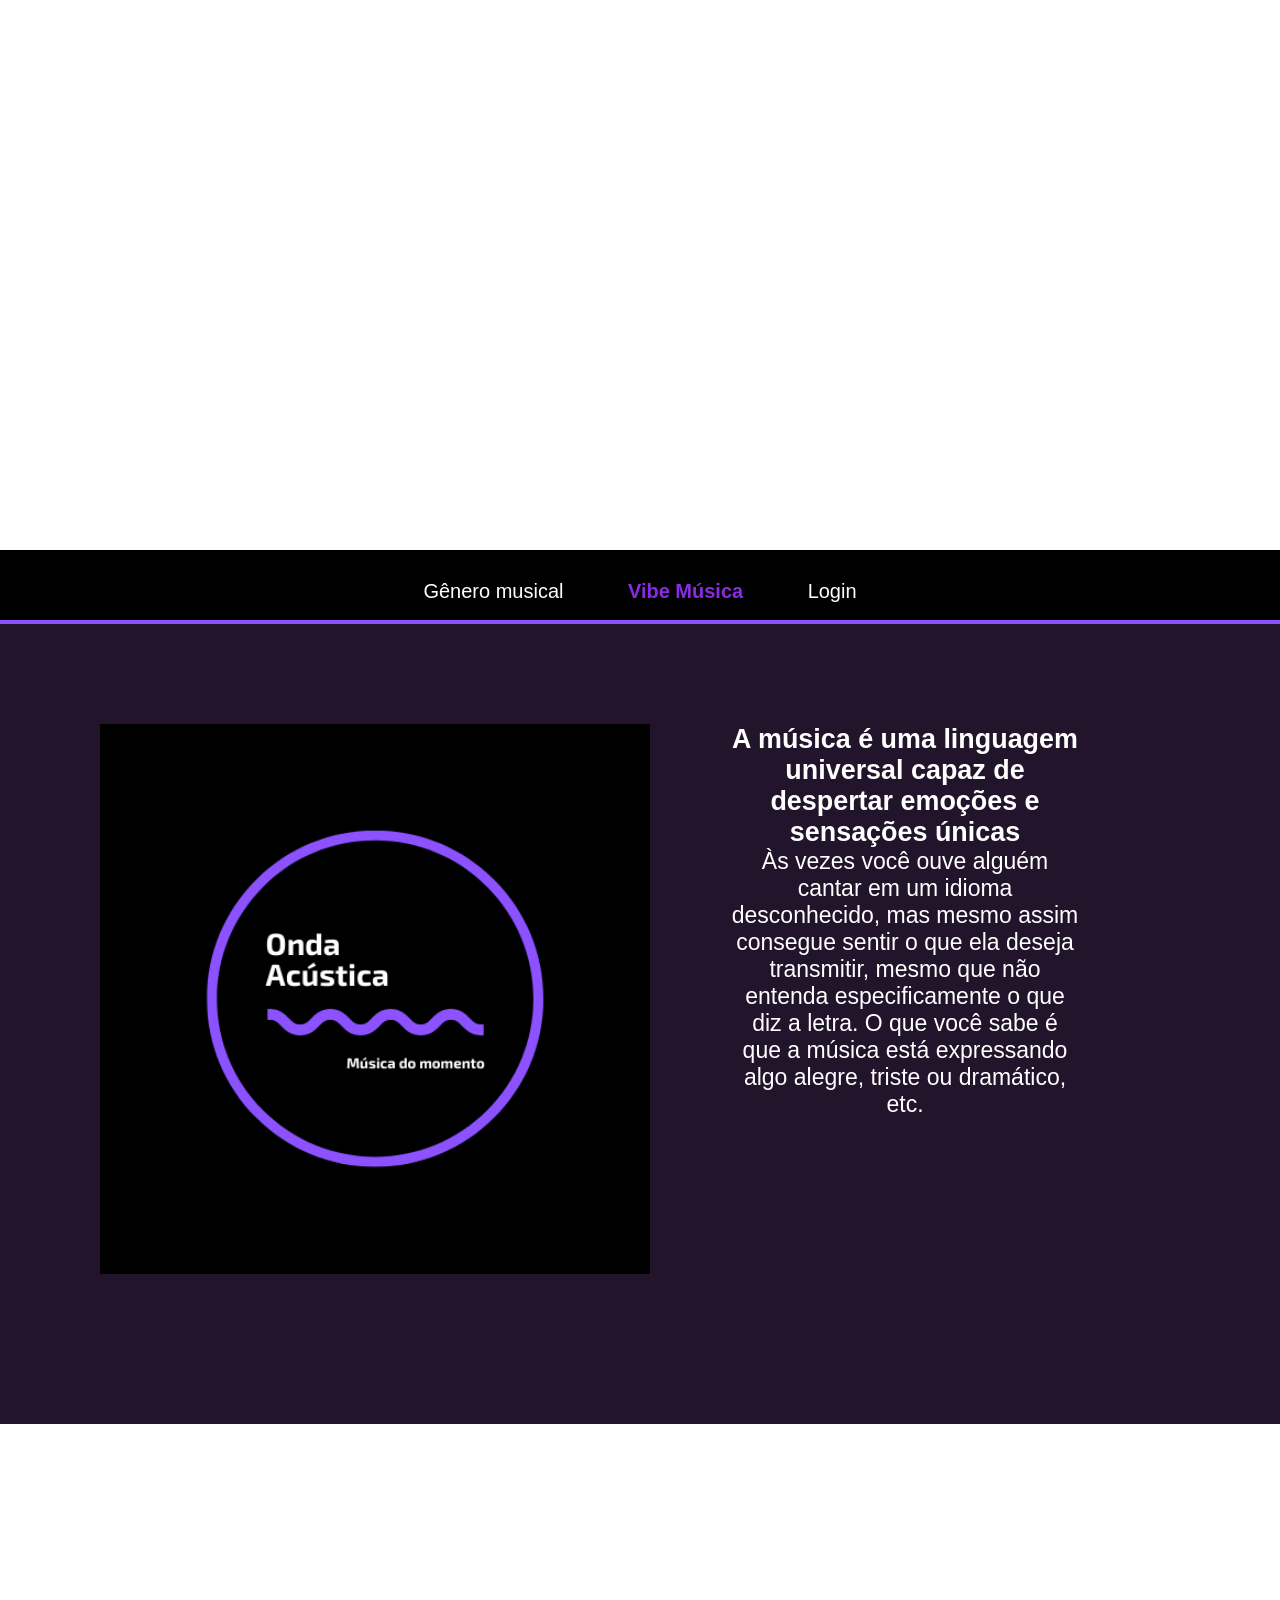
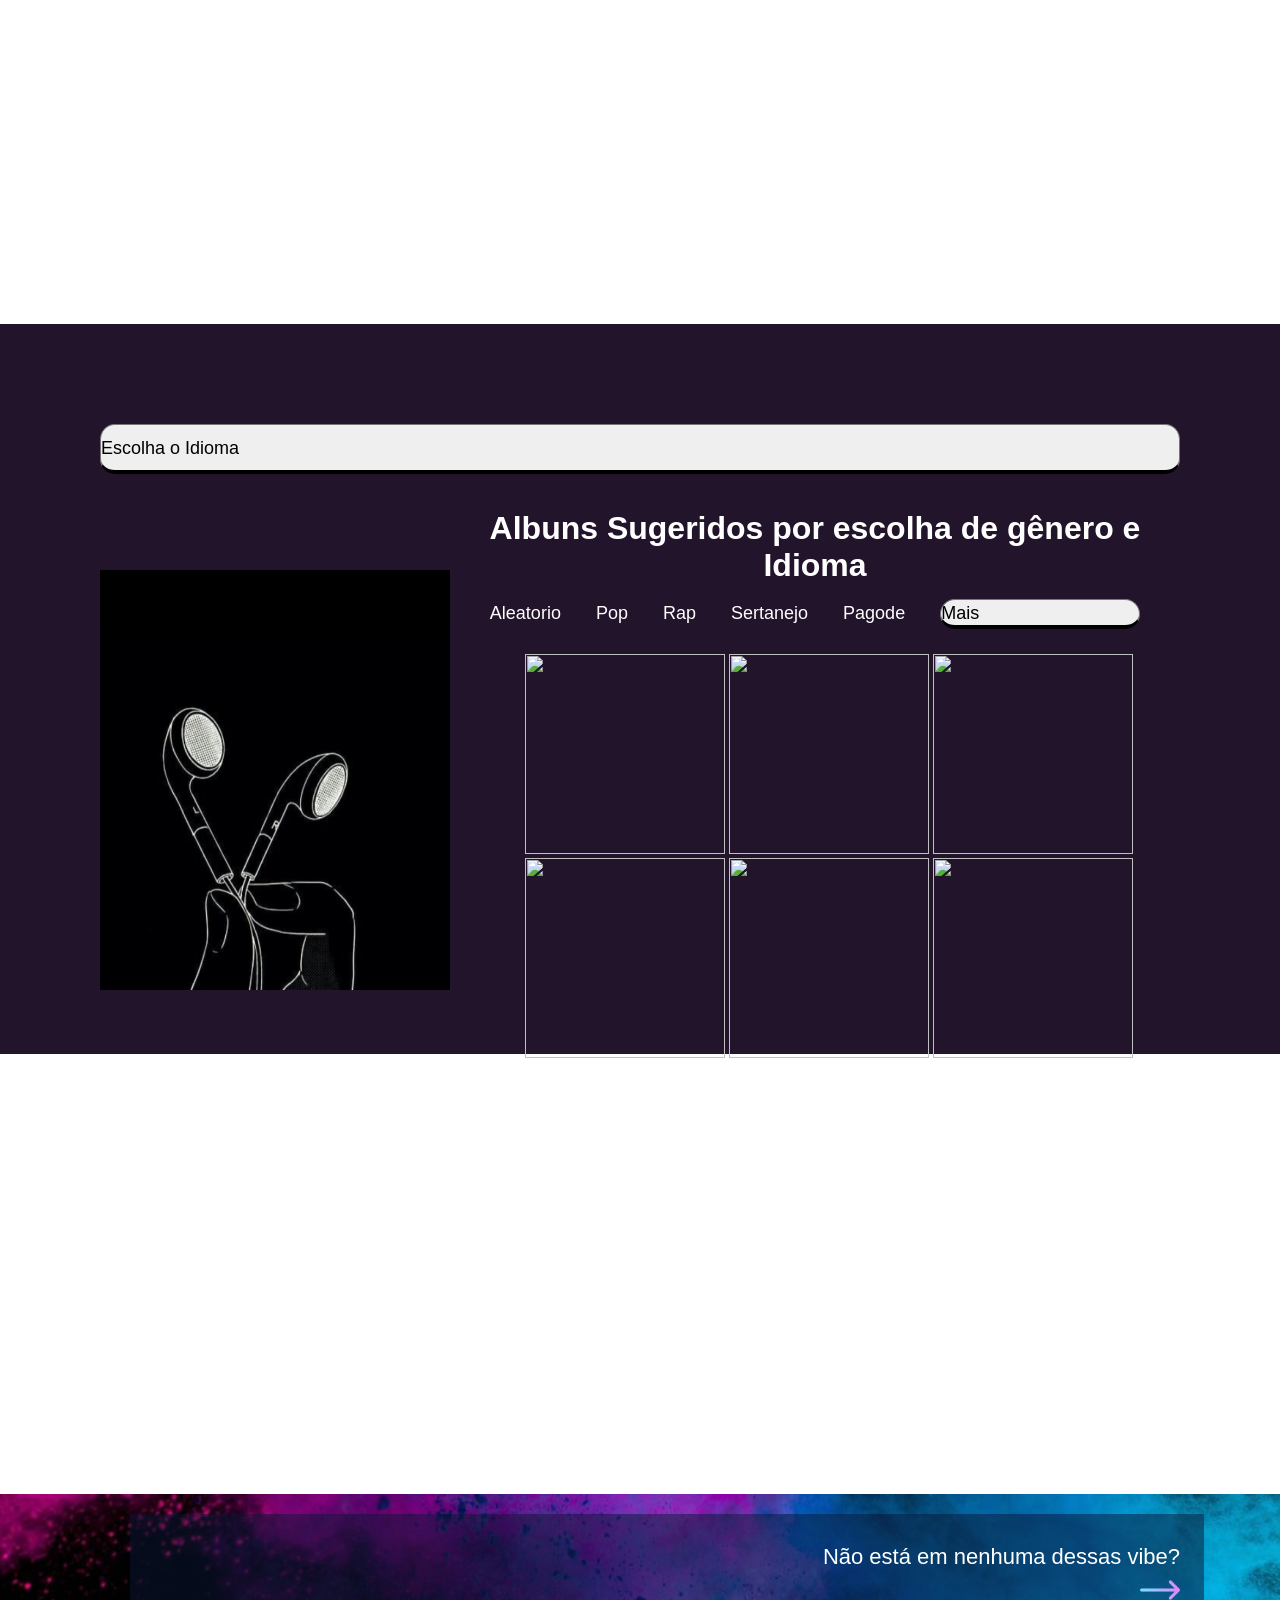
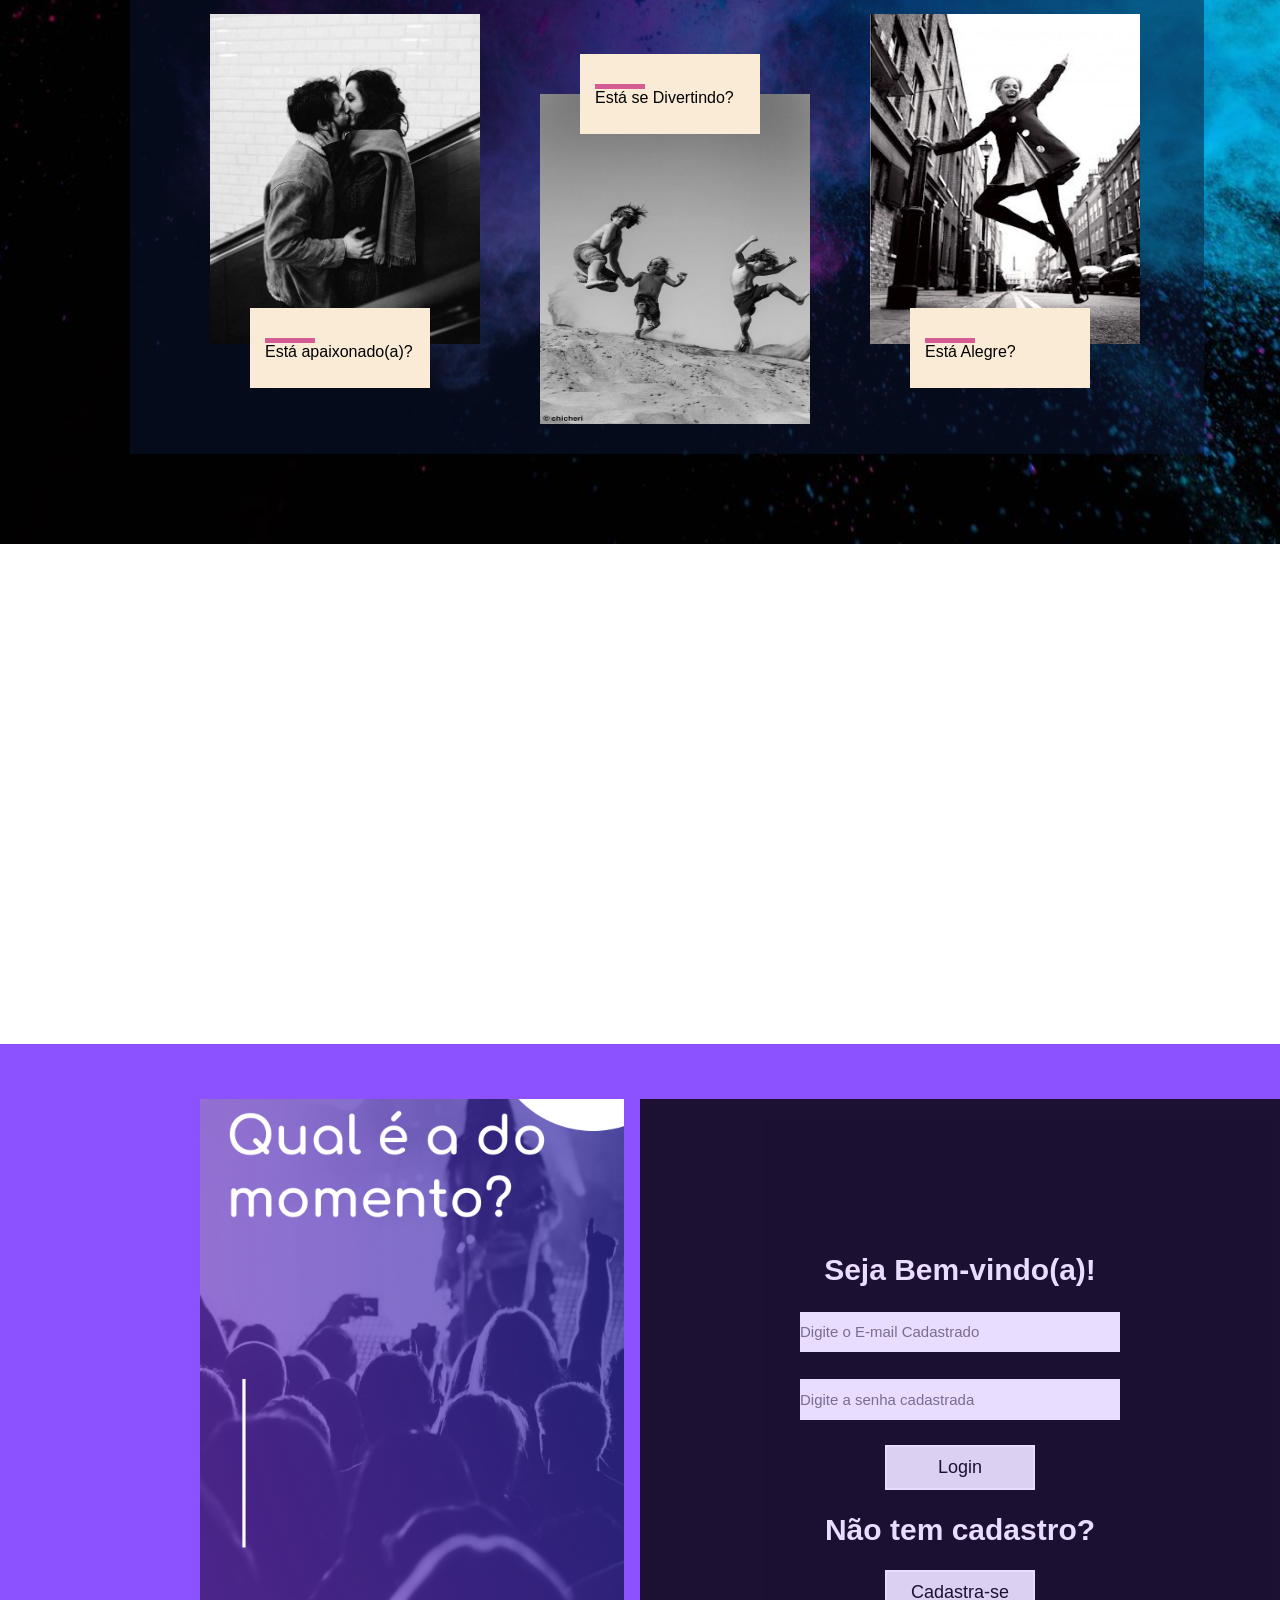
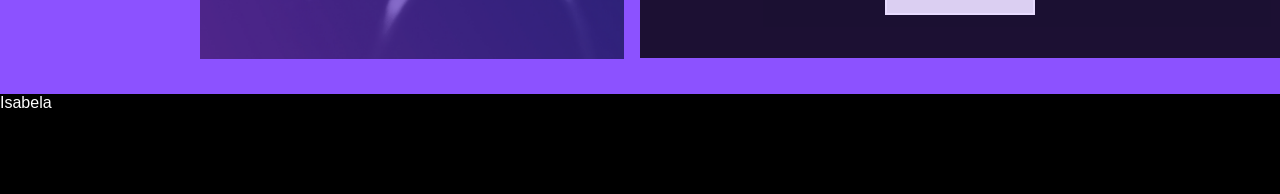
==== commit 3ee3bba7: "efeito de subir as coisas ao passar o mouse nas imagens na area de vibe" ====
--- a/index.html
+++ b/index.html
@@ -78,41 +78,79 @@
     <div class="img2" id="lista"></div>
 
     <!-- campo de vibe-->
-    <div class="vibe" >   
-
+    <div class="vibe1" id="vibe1" style="display: block;">   
+      <div class="seta-text">
+      Não está em nenhuma dessas vibe? <br>
+      <img src="img/seta-direita.png" alt="" onclick="setadireita()">
+    </div>
       <div class="cont-vibe">
           <div class='type-vibe'>
            <img src="img/amor.jpg" alt="" id="img1-vibe">
-          <div id="cont-text"><hr class="hr-vibe"> Está apaixonadinha? </div>
+          <div id="cont-text"><hr class="hr-vibe"> Está apaixonado(a)? 
+          <p>Está apaixonadinha?
+            <br><br>
+            Quer ouvir uma vibe romanticos? <br>
+            <a href="#"><u>Clique aqui</u></a>
+          </p></div>
         </div>
-        <div class='type-vibe'>
-            <div id="cont-text2"><hr class="hr-vibe"> Está apaixonadinha? </div>
+        <div class='type-vibe2'>
+            <div id="cont-text2"><hr class="hr-vibe"> Está se Divertindo?
+             <p>Está Divertindo?
+              <br><br>
+              Quer ouvir uma vibe Divertida? <br>
+              <a href="#"><u>Clique aqui</u></a>
+            </p></div>
             <img src="img/contente.jpg" alt="" id="img1-vibe">
          </div>
          <div class='type-vibe'>
             <img src="img/alegrin.jpg" alt="" id="img1-vibe">
-           <div id="cont-text"> <hr class="hr-vibe"> Está apaixonadinha? </div>
+           <div id="cont-text"> <hr class="hr-vibe"> Está Alegre?
+            <p>Está Alegre?
+             <br><br>
+             Quer ouvir uma vibe Alegre? <br>
+             <a href="#"><u>Clique aqui</u></a>
+           </p>
+           </div>
          </div>
         </div>
       </div>
+
+   <div class="vibe2" id="vibe2" style="display:none;">   
+     <div class="seta-text">
+      Não está em nenhuma dessas vibe? <br>
+      <img src="img/seta-esquerda.png" alt="" onclick="setaesquerda()">
     </div>
-    <div class="vibe2" >   
         <div class="cont-vibe2">
             <div class='type-vibe'>
              <img src="img/pai.jpg" alt="" id="img1-vibe">
-            <div id="cont-text"><hr class="hr-vibe"> Está apaixonadinha? </div>
+            <div id="cont-text"><hr class="hr-vibe"> Está Praticando exercicio? 
+              <p>Está Praticando exercicio? 
+                <br><br>
+                Quer ouvir uma vibe Agitada? <br>
+                <a href="#"><u>Clique aqui</u></a>
+              </p></div>
           </div>
           <div class='type-vibe'>
-              <div id="cont-text2"><hr class="hr-vibe"> Está apaixonadinha? </div>
-              <img src="img/tristinha.jpg" alt="" id="img1-vibe">
+              <div id="cont-text2"><hr class="hr-vibe">  Está Magoado(a)? 
+                <p>Está Magoado(a)? 
+                  <br><br>
+                  Quer ouvir uma vibe triste? <br>
+                  <a href="#"><u>Clique aqui</u></a>
+                </p></div>
+              <img src="img/tristi.jpg" alt="" id="img1-vibe">
            </div>
            <div class='type-vibe'>
               <img src="img/calma.jpg" alt="" id="img1-vibe">
-             <div id="cont-text"> <hr class="hr-vibe"> Está apaixonadinha? </div>
+             <div id="cont-text"> <hr class="hr-vibe">  Está Calmo(a)? 
+              <p>Está Calmo(a)? 
+                <br><br>
+                Quer ouvir uma vibe relaxante? <br>
+                <a href="#"><u>Clique aqui</u></a>
+              </p></div>
            </div>
           </div>
         </div>
-      </div>
+      </div> 
 
     <!-- imagem fixa -->
   <div class="img3"></div>
--- a/css/style.css
+++ b/css/style.css
@@ -41,7 +41,7 @@
     height: 440px;
 }
 .img3{
-    background-image: url("../img/img4-4.jpg");
+    background-image: url("../img/miuta.jpg");
 }
 /* menu */
 nav {
@@ -160,35 +160,48 @@
     transform: scale(1.1); 
 }
 /* vibe */
-.vibe, .vibe2{
+.vibe1, .vibe2{
     width: 100%;
     background-image: url("../img/cores.jpg");
     background-position: center;
     background-repeat: none;
     background-size: cover;
-    height: 550px;
-}
-.vibe2{
+    height: 650px;
+}
+/* .vibe2{
     background-image: url('../img/core2.jpg');
+} */
+.seta-text{
+    float: right;
+    color: white;
+    font-size: 22px;
+    text-align: right;
+    margin-right: 100px;
+    position: relative;
+    height: 20px;
+    top: 50px;
+}
+.seta-text img{
+    cursor: pointer;
+    width: 40px;
 }
 .cont-vibe, .cont-vibe2{
     width: 80%;
-    height: 550px;
+    height: 450px;
     background-color: rgba(10,23,55,0.5);
-    margin-left: 100px;
-    padding-top: 70px;
-    padding-left: 100px;
+    margin-left: 130px;
+    padding-top: 90px;
+    padding-left: 50px;
     display: flex;
 }
 .cont-vibe2{
     /* background-color: rgba(170, 33, 204, 0.3); */
     background-color:rgba(0,0,0, 0.5);
-    
 }
 #img1-vibe, #img2-vibe, #img3-vibe{
     height: 330px;
     width: 270px;
-    padding: 10px 30px
+    padding: 10px 30px;
 }
 .type-vibe{
     height: 550px;
@@ -202,17 +215,48 @@
     padding-left: 15px;
     left: 70px;
     top: -50px;
-   /*  padding: 40px; */
 }
 #cont-text2{
     top: 50px;
-}
+} 
 .hr-vibe{
-    background-color: rgb(57, 206, 206,0.6);
+    background-color: rgba(206, 57, 132, 0.8);
     width: 50px;
     height: 5px;
     border:none;
 }
+.type-vibe:hover, .type-vibe2:hover{
+    transform: translateY(-20px); /* O tamanho que a imagem vai saltar */
+}
+.type-vibe:hover img, .type-vibe2:hover img{
+    opacity: 0.5;
+}
+.type-vibe p , .type-vibe2 p {
+    width: 200px;
+    height: 150px;
+    background-color: black;
+    padding: 35px 15px;
+    margin-left: -25px;
+    font-size: 22px;
+    color: #faf4de;
+    text-align: center;
+    opacity: 0; /* Um jeito de esconder a div */
+    transform:translateY(50%);  /* Movimentação, vai descer ou subir */
+}
+.type-vibe2 p {
+    transform:translateY(-10%);
+    height: 250px;
+}
+.type-vibe:hover p, .type-vibe2:hover p {
+ opacity: 1;
+ transform: translateY(-150px); /* Top da mensagem */
+ transition: transform 1.5s; /* O tempo de quando passa o mouse */
+}
+.type-vibe2:hover p {
+    opacity: 1;
+    transform: translateY(100px); /* Top da mensagem */
+    transition: transform 1.5s; /* O tempo de quando passa o mouse */
+   }
 /* login */
 .cad-login{
     width: 100%;
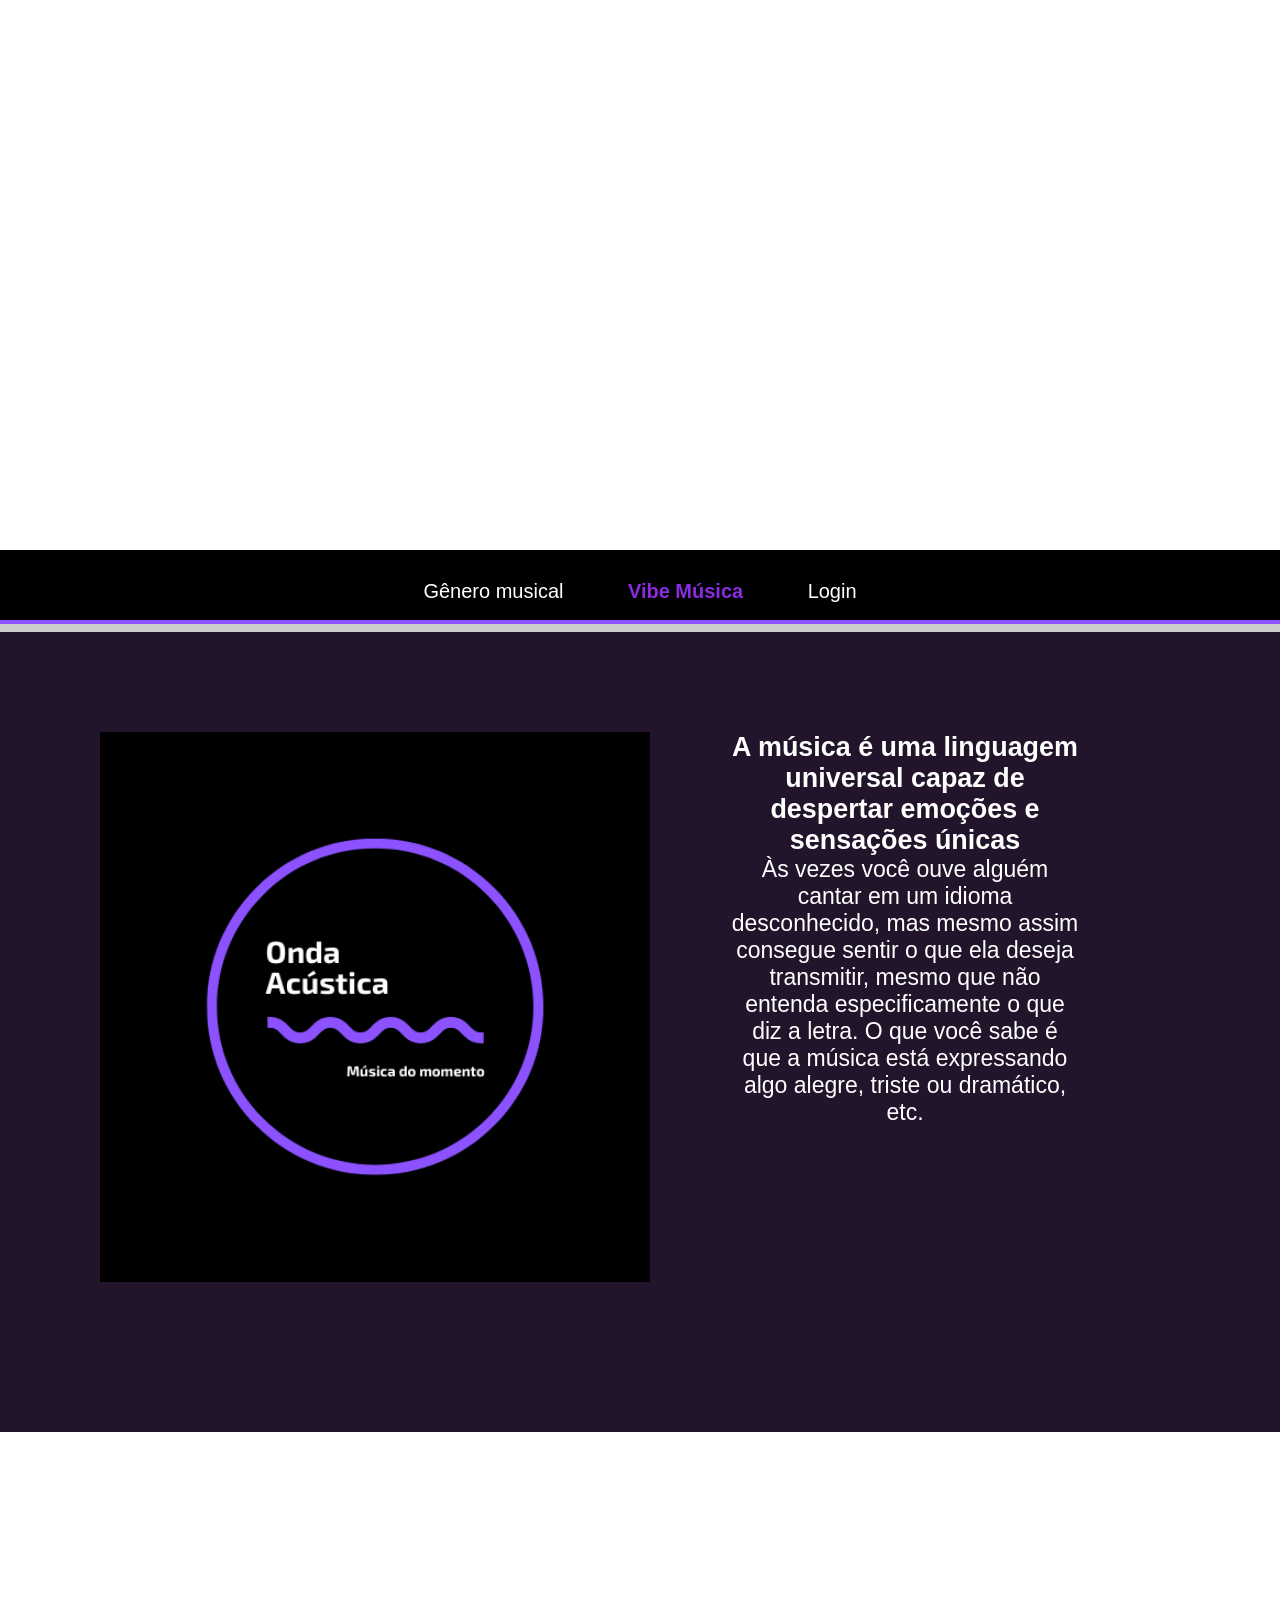
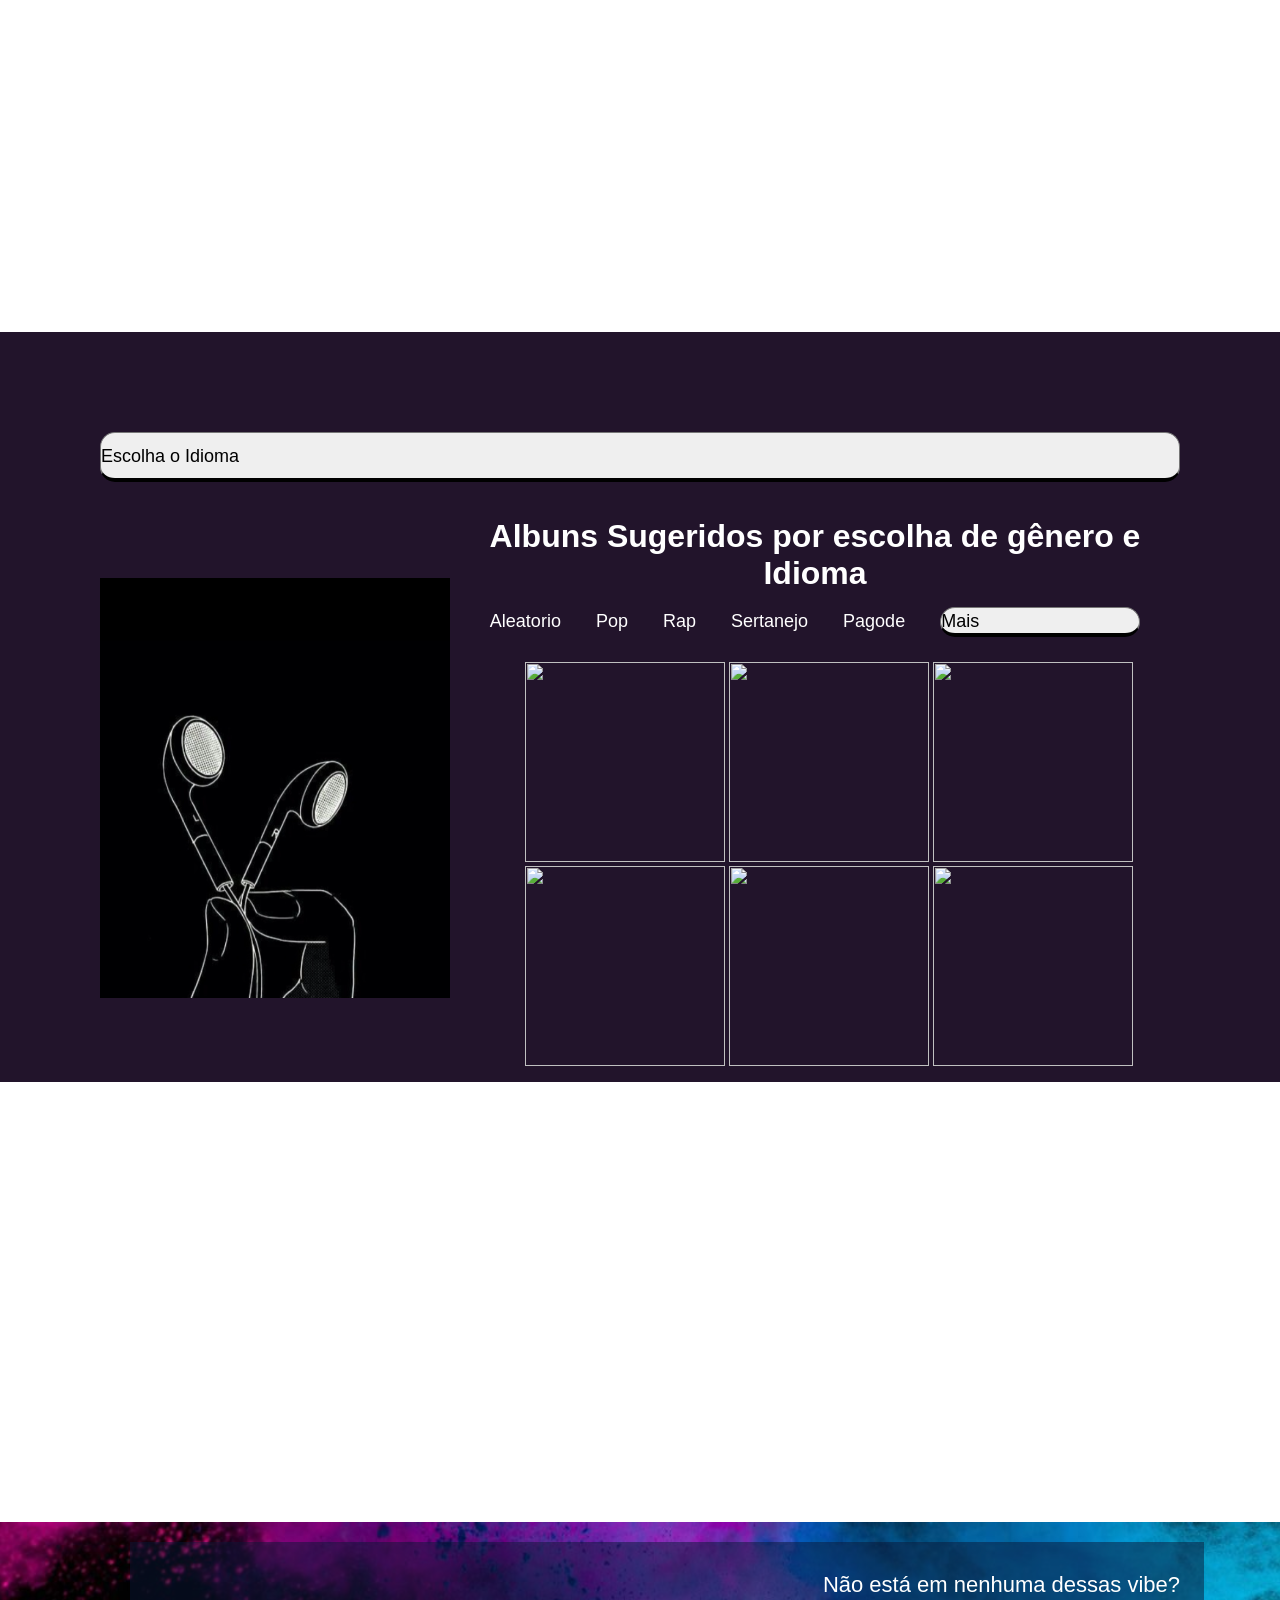
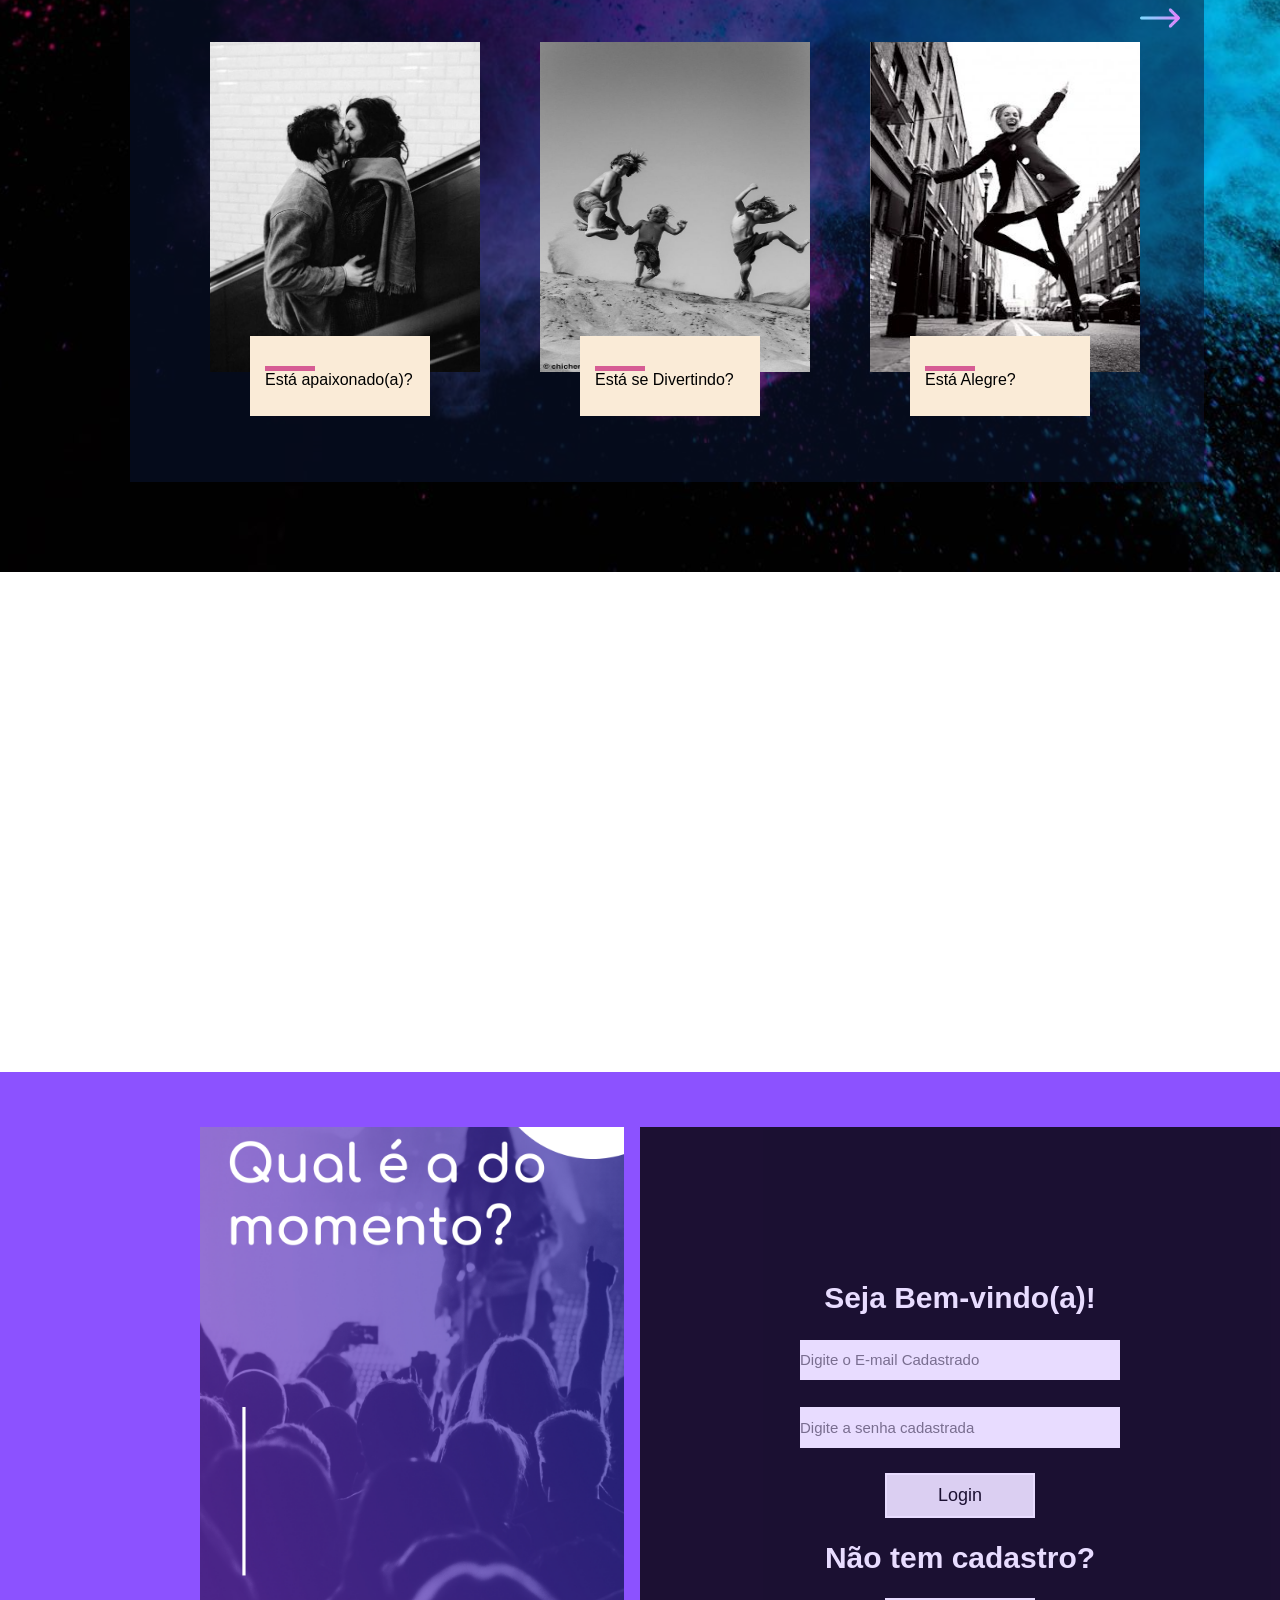
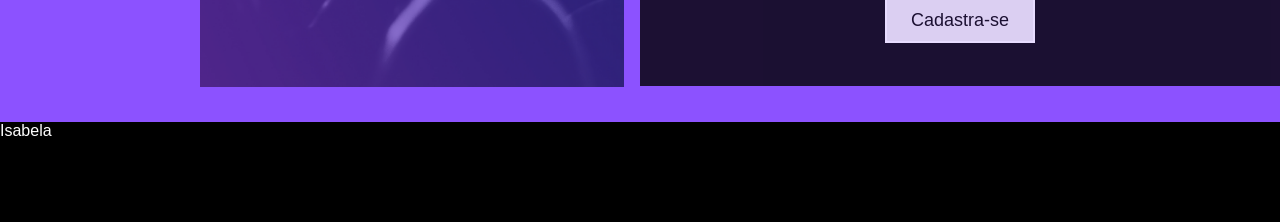
==== commit 581fe888: "Playlist e efeitos concluidos. Faltando colocar conteudo" ====
--- a/index.html
+++ b/index.html
@@ -4,7 +4,7 @@
     <meta charset="UTF-8">
     <meta name="viewport" content="width=device-width, initial-scale=1.0">
     <link rel="stylesheet" href="css/style.css">
-    <link rel="icon" href="img/icon-logo.jpg">
+    <link rel="icon" href="img/notas-musicais.png">
     <title>Sua vibe</title>
 </head>
 <body>
@@ -17,6 +17,9 @@
                <li><a href="#lista" style="color: blueviolet;"><b> Vibe Música</b></a></li>
                <li><a href="#login">Login</a></li>
            </ul>
+           <div class="progress-container">
+            <div class="progress-bar" id="myBar"></div>
+          </div> 
        </nav>
 
    <!-- um pouco sobre a intevensão da musica pra o ser humano -->
@@ -84,60 +87,103 @@
       <img src="img/seta-direita.png" alt="" onclick="setadireita()">
     </div>
       <div class="cont-vibe">
-          <div class='type-vibe'>
+
+        <div class='type-vibe'>
            <img src="img/amor.jpg" alt="" id="img1-vibe">
           <div id="cont-text"><hr class="hr-vibe"> Está apaixonado(a)? 
           <p>Está apaixonadinha?
             <br><br>
             Quer ouvir uma vibe romanticos? <br>
-            <a href="#"><u>Clique aqui</u></a>
-          </p></div>
-        </div>
-        <div class='type-vibe2'>
-            <div id="cont-text2"><hr class="hr-vibe"> Está se Divertindo?
-             <p>Está Divertindo?
-              <br><br>
-              Quer ouvir uma vibe Divertida? <br>
-              <a href="#"><u>Clique aqui</u></a>
-            </p></div>
+            <a href="#estilo-vibe"><u>Clique aqui</u></a>
+          </p>
+        </div>
+      </div>
+         <div class='type-vibe'>
             <img src="img/contente.jpg" alt="" id="img1-vibe">
+            <div id="cont-text"><hr class="hr-vibe"> Está se Divertindo?
+              <p>Está Divertindo?
+               <br><br>
+               Quer ouvir uma vibe Divertida? <br>
+             <a href="#estilo-vibe"><u>Clique aqui</u></a>
+             </p>
+           </div>
          </div>
          <div class='type-vibe'>
             <img src="img/alegrin.jpg" alt="" id="img1-vibe">
-           <div id="cont-text"> <hr class="hr-vibe"> Está Alegre?
+           <div id="cont-text">
+              <hr class="hr-vibe"> 
+              Está Alegre?
             <p>Está Alegre?
              <br><br>
              Quer ouvir uma vibe Alegre? <br>
-             <a href="#"><u>Clique aqui</u></a>
+            <a href="#estilo-vibe"><u>Clique aqui</u></a>
            </p>
-           </div>
+           </div> 
          </div>
+         <!-- PlayList -->
+         <div id="estilo-vibe">
+          <div class="cont-list">
+            <ul class="list-songs">
+              <li class="song">
+                <p>Artist - name song 1</p>
+              </li>
+              <li class="song">
+                <p>Artist - name song 2</p>
+              </li>
+              <li class="song">
+                <p>Artist - name song 3</p>
+              </li>
+              <li class="song">
+                <p>Artist - name song 4</p>
+              </li>
+              <li class="song">
+                <p>Artist - name song 5</p>
+              </li>
+              <li class="song">
+                <p>Artist - name song 6</p>
+              </li>
+              <li class="song">
+                <p>Artist - name song 7</p>
+              </li>
+              <li class="song">
+                <p>Artist - name song 8</p>
+              </li>
+              <li class="song">
+                <p>Artist - name song 9</p>
+              </li>
+              <li class="song">
+                <p>Artist - name song 10</p>
+              </li>
+            </ul>
+          </div>
+          <a href="#vibe1" class="close"></a>
         </div>
       </div>
+    </div>
 
    <div class="vibe2" id="vibe2" style="display:none;">   
      <div class="seta-text">
       Não está em nenhuma dessas vibe? <br>
       <img src="img/seta-esquerda.png" alt="" onclick="setaesquerda()">
     </div>
-        <div class="cont-vibe2">
+        <div class="cont-vibe2" id="codevibe">
             <div class='type-vibe'>
              <img src="img/pai.jpg" alt="" id="img1-vibe">
             <div id="cont-text"><hr class="hr-vibe"> Está Praticando exercicio? 
               <p>Está Praticando exercicio? 
                 <br><br>
                 Quer ouvir uma vibe Agitada? <br>
-                <a href="#"><u>Clique aqui</u></a>
+                <a href="#estilo-vibe2"><u>Clique aqui</u></a>
               </p></div>
           </div>
           <div class='type-vibe'>
-              <div id="cont-text2"><hr class="hr-vibe">  Está Magoado(a)? 
+              <img src="img/tristi.jpg" alt="" id="img1-vibe">
+              <div id="cont-text"><hr class="hr-vibe">  Está Magoado(a)? 
                 <p>Está Magoado(a)? 
                   <br><br>
                   Quer ouvir uma vibe triste? <br>
-                  <a href="#"><u>Clique aqui</u></a>
+                  <a href="#estilo-vibe2"><u>Clique aqui</u></a>
                 </p></div>
-              <img src="img/tristi.jpg" alt="" id="img1-vibe">
            </div>
            <div class='type-vibe'>
               <img src="img/calma.jpg" alt="" id="img1-vibe">
@@ -145,10 +191,48 @@
               <p>Está Calmo(a)? 
                 <br><br>
                 Quer ouvir uma vibe relaxante? <br>
-                <a href="#"><u>Clique aqui</u></a>
+                <a href="#estilo-vibe2"><u>Clique aqui</u></a>
               </p></div>
            </div>
           </div>
+          <!-- PlayList -->
+         <div id="estilo-vibe2">
+          <div class="cont-list">
+            <ul class="list-songs">
+              <li class="song">
+                <p>Artist - name song 1</p>
+              </li>
+              <li class="song">
+                <p>Artist - name song 2</p>
+              </li>
+              <li class="song">
+                <p>Artist - name song 3</p>
+              </li>
+              <li class="song">
+                <p>Artist - name song 4</p>
+              </li>
+              <li class="song">
+                <p>Artist - name song 5</p>
+              </li>
+              <li class="song">
+                <p>Artist - name song 6</p>
+              </li>
+              <li class="song">
+                <p>Artist - name song 7</p>
+              </li>
+              <li class="song">
+                <p>Artist - name song 8</p>
+              </li>
+              <li class="song">
+                <p>Artist - name song 9</p>
+              </li>
+              <li class="song">
+                <p>Artist - name song 10</p>
+              </li>
+            </ul>
+          </div>
+          <a href="#vibe2" class="close"></a>
+        </div>
         </div>
       </div> 
 
@@ -186,3 +270,6 @@
 <script type="text/javascript" src="js/index.js"></script>
 </body>
 </html>
+<script>
+
+</script>
--- a/css/style.css
+++ b/css/style.css
@@ -64,13 +64,23 @@
     display: inline-block;
     padding: 30px;
 }
-
+.progress-container {
+    width: 100%;
+    height: 8px;
+    background: #ccc;
+  }
+  .progress-bar {
+    height: 8px;
+    background: #2b2960;
+    width: 0%;
+  }
 /* sobre a musica */
 .cont-sobre{
     width: 100%;
     height: 800px;
-    background-color:  #22142b;
-    color: white;
+    background-color:  #22142b; 
+   /*  background-image: linear-gradient( to right, red, green, yellow, blue );
+     */color: white;
 }
 .sobre{
     padding: 100px;
@@ -94,7 +104,7 @@
 }
 /* genero */
 .genero{
-    height: 730px;
+    height: 750px;
     width: 100%;
     background-color:  #22142b;
 }
@@ -225,13 +235,13 @@
     height: 5px;
     border:none;
 }
-.type-vibe:hover, .type-vibe2:hover{
+.type-vibe:hover{
     transform: translateY(-20px); /* O tamanho que a imagem vai saltar */
 }
-.type-vibe:hover img, .type-vibe2:hover img{
+.type-vibe:hover img{
     opacity: 0.5;
 }
-.type-vibe p , .type-vibe2 p {
+.type-vibe p  {
     width: 200px;
     height: 150px;
     background-color: black;
@@ -243,20 +253,69 @@
     opacity: 0; /* Um jeito de esconder a div */
     transform:translateY(50%);  /* Movimentação, vai descer ou subir */
 }
-.type-vibe2 p {
-    transform:translateY(-10%);
-    height: 250px;
-}
-.type-vibe:hover p, .type-vibe2:hover p {
+.type-vibe:hover p{
  opacity: 1;
  transform: translateY(-150px); /* Top da mensagem */
  transition: transform 1.5s; /* O tempo de quando passa o mouse */
 }
-.type-vibe2:hover p {
-    opacity: 1;
-    transform: translateY(100px); /* Top da mensagem */
-    transition: transform 1.5s; /* O tempo de quando passa o mouse */
-   }
+/* definir as propriedades dos pop'ups*/
+#estilo-vibe, #estilo-vibe2  {
+    width: 100%;
+    height: 650px;
+    top: 0px;
+    left:0px;
+    background-color: rgba(0,0,0,1.0);
+    position: fixed;
+    display: none;
+}
+#estilo-vibe:target, .cont-list:target{
+    display: block;
+} 
+#estilo-vibe2:target, .cont-list:target{
+    display: block;
+} 
+#estilo-vibe:target,  .cont-list{
+    transition: all .3s;
+    transition-delay:  .2s;
+}
+#estilo-vibe2:target, .cont-list{
+    transition: all .3s;
+    transition-delay:  .2s;
+}
+.cont-list {
+    width: 85%;
+    height: 630px;
+    margin-left: 60px;
+}
+.close{
+    background-image: url("../img/sair.png");;
+    background-position: center;
+    background-size: cover;
+    background-repeat: no-repeat;
+    opacity: 0.5;
+    width: 50px;
+    height: 50px;
+    float: right;
+    position: relative;
+    top: -450px;
+    right: 30px;
+}
+.close:hover{
+    opacity: 1.0;
+}
+/* PlayList */
+.list-songs{
+    padding-top:130px;
+    padding-left: 150px;
+    width: 80%;
+    list-style: none;
+    color: white;
+    font-size: 22px;
+}
+.song{
+    border-bottom:1px solid aqua;
+    padding:10px;
+}
 /* login */
 .cad-login{
     width: 100%;
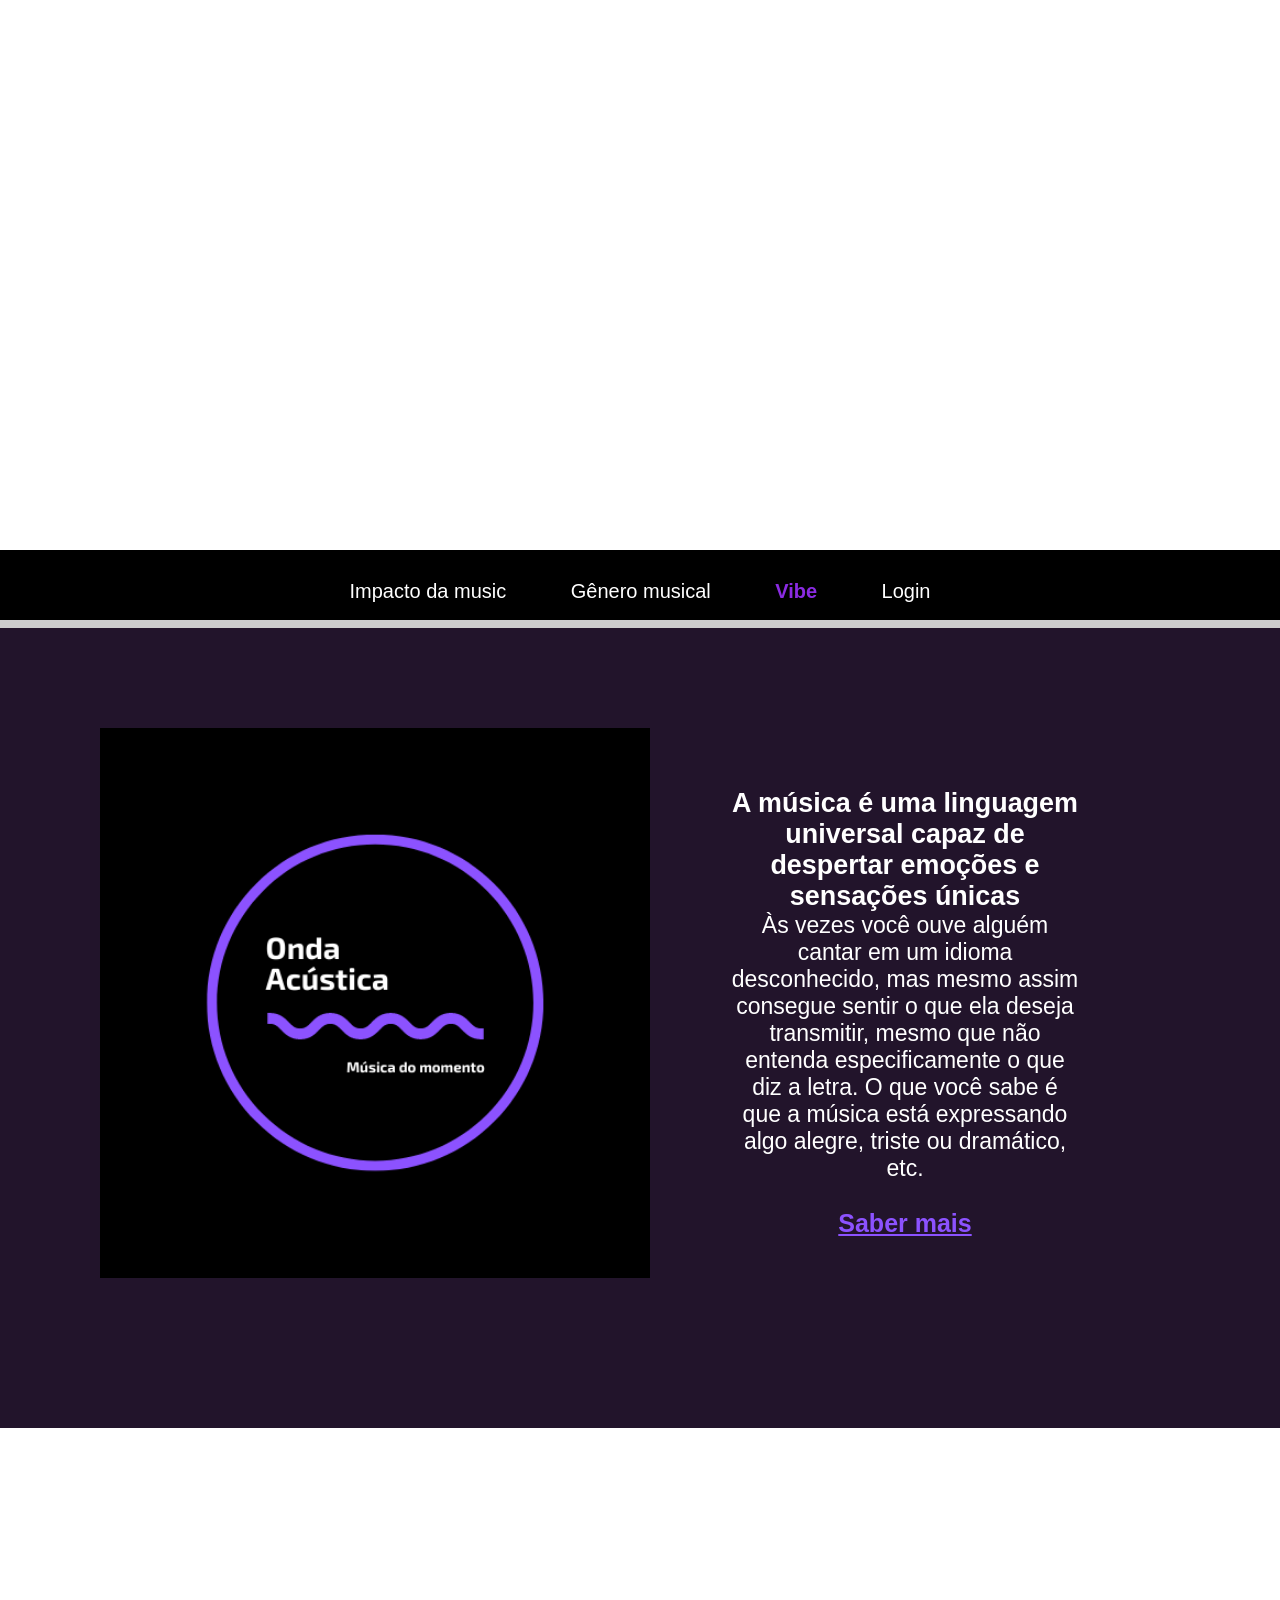
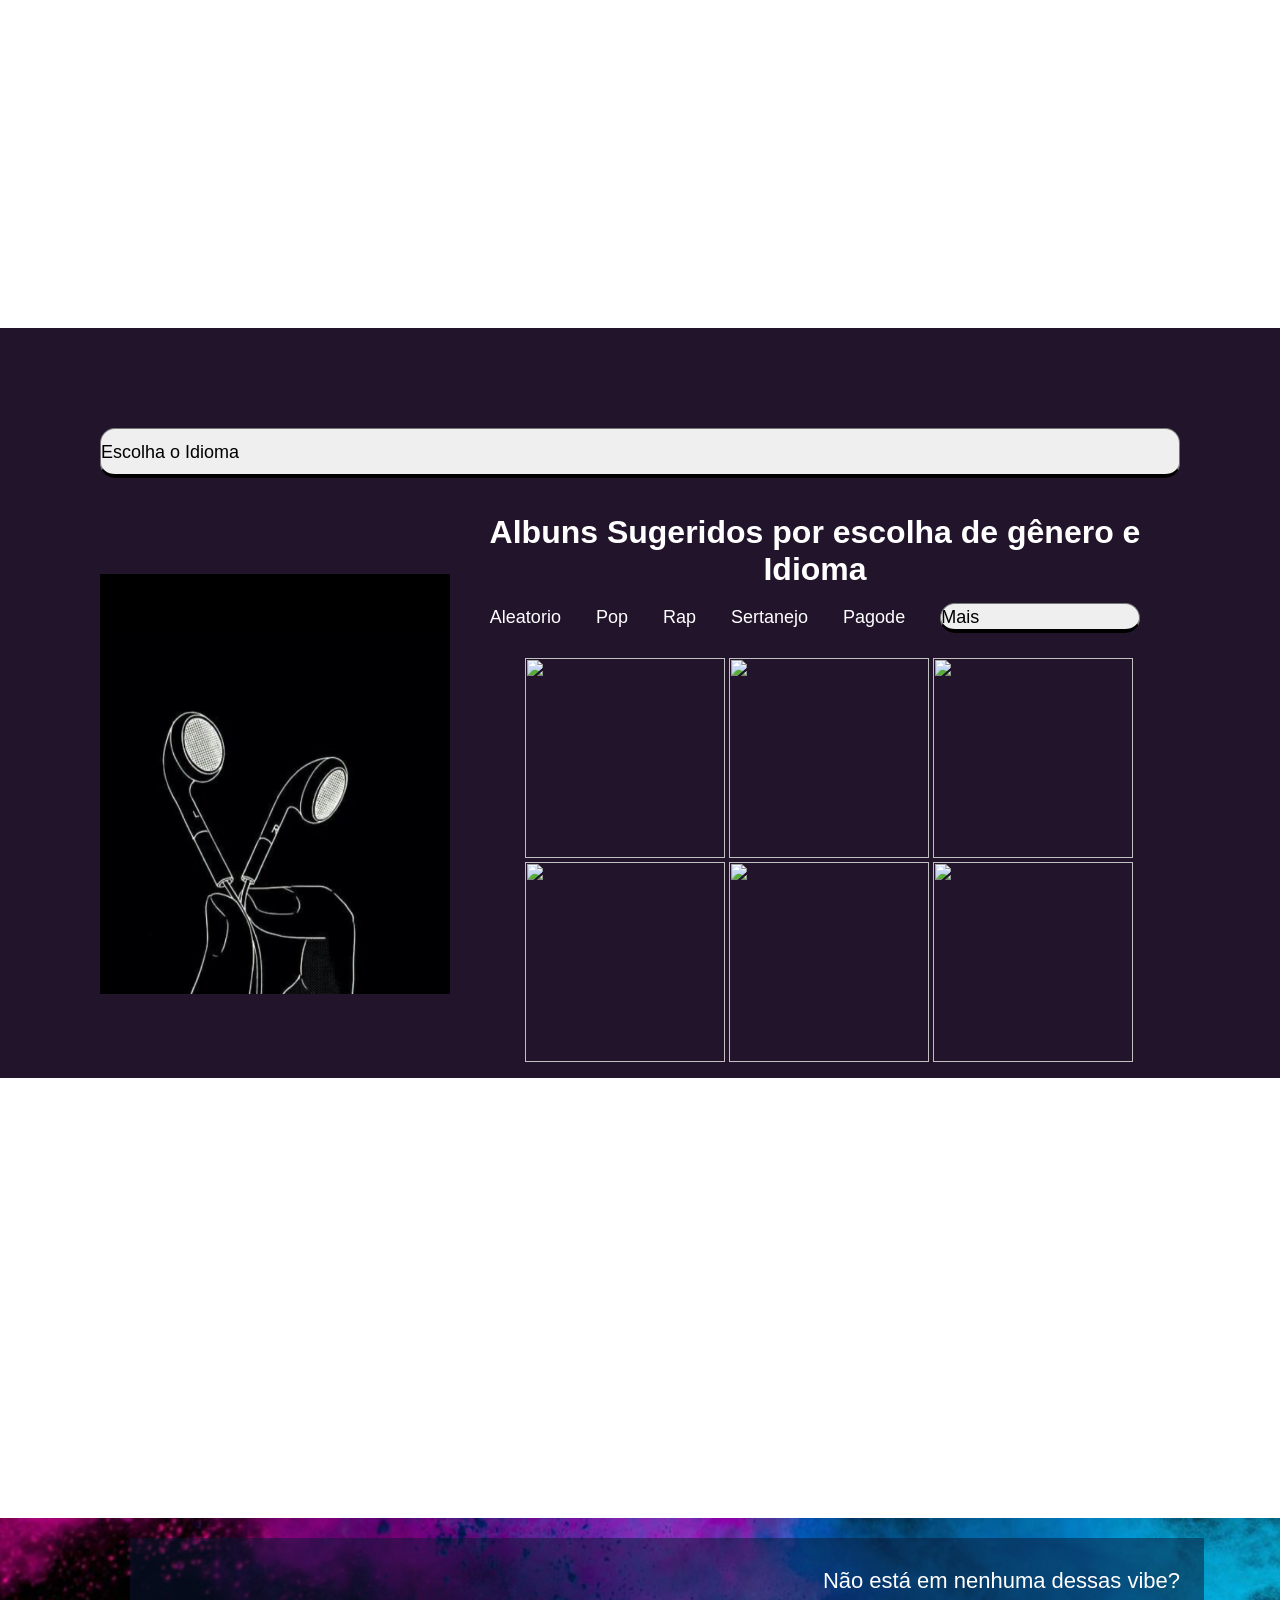
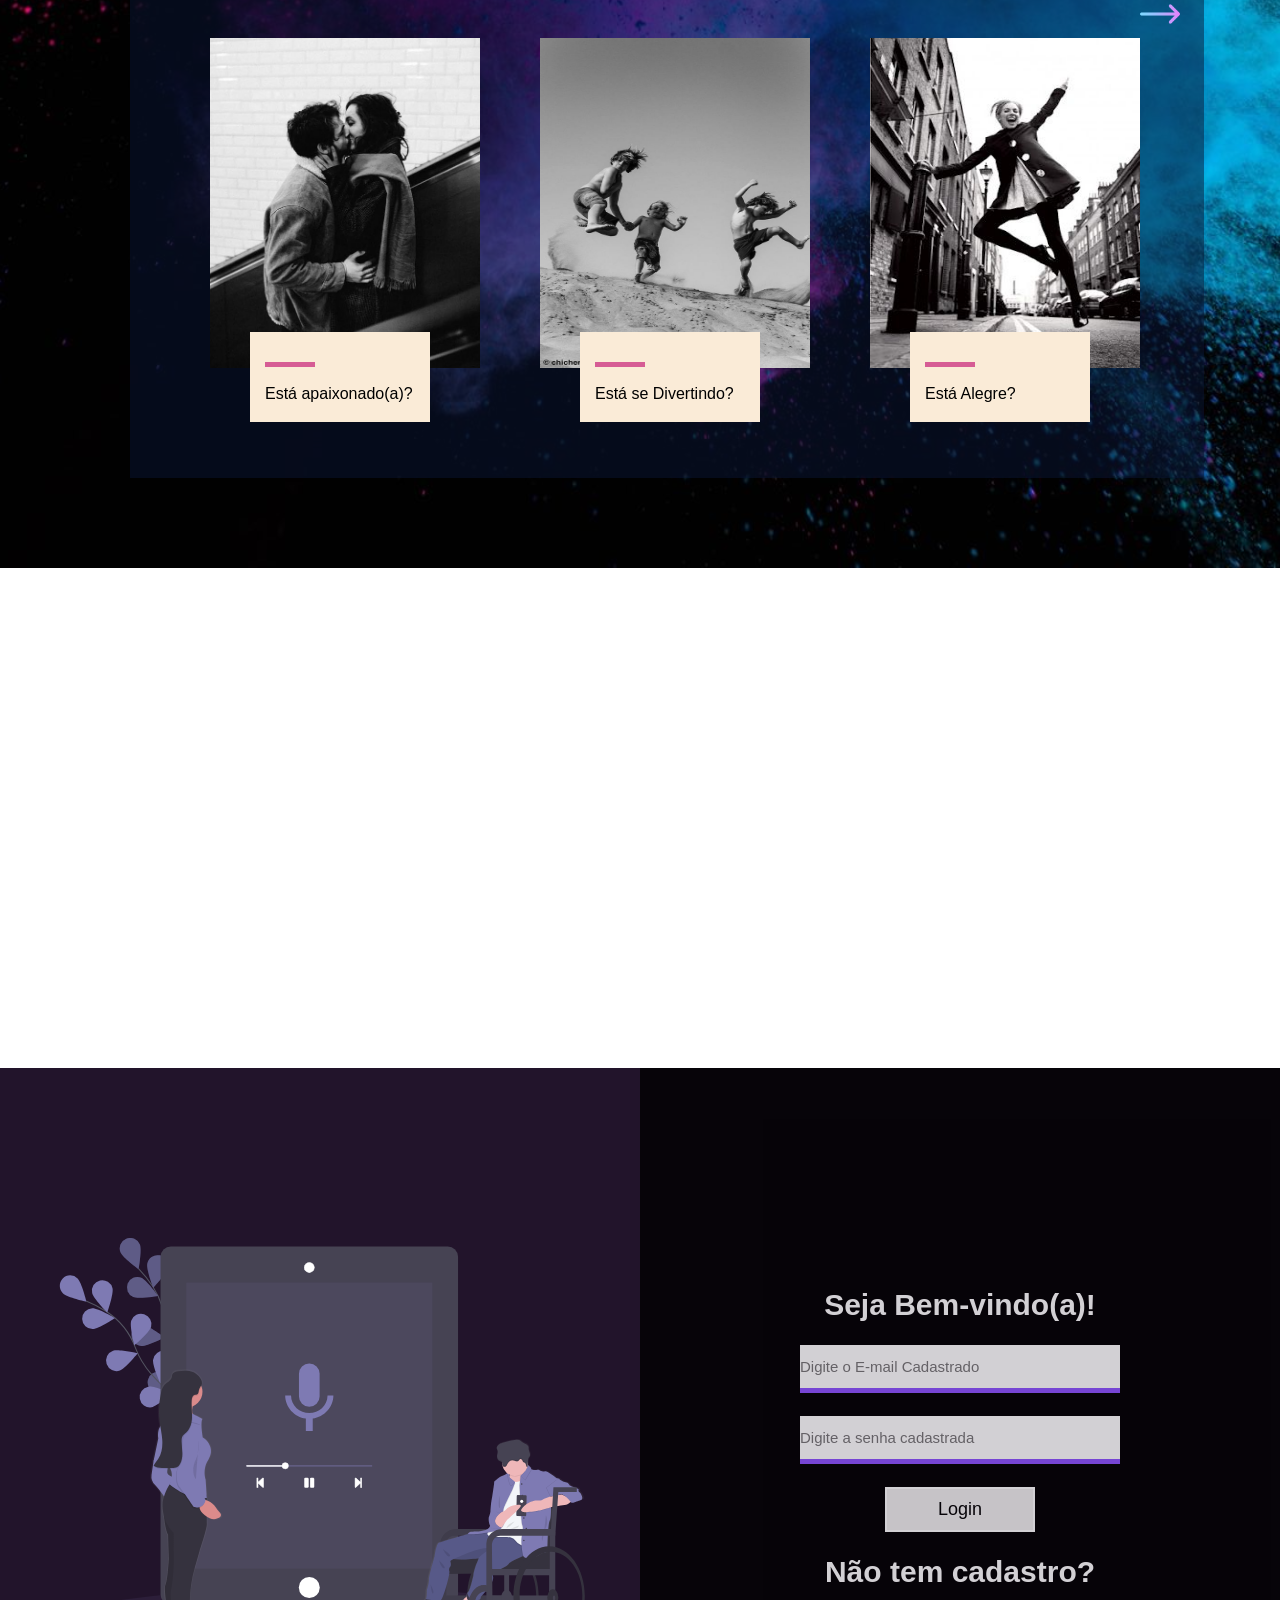
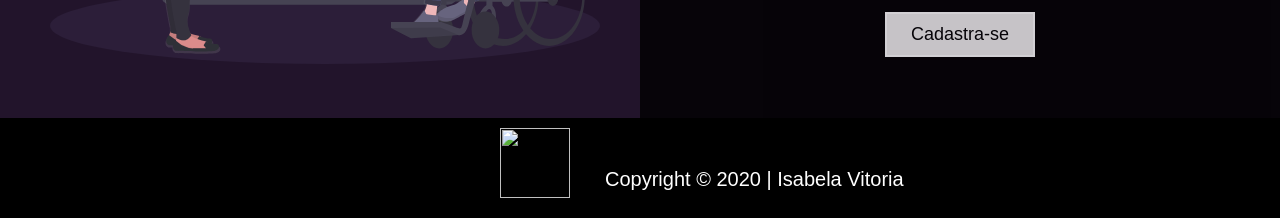
==== commit a656cfe4: "Estilização da pagina concluido +Comentarios nas linhas de cod de css" ====
--- a/index.html
+++ b/index.html
@@ -13,8 +13,9 @@
    <a href="#sobre"><img src="img/mouse.png" alt="imagem de um mouse" id="mouse"></a>
        <nav>
            <ul>
+             <li><a href="#sobre">Impacto da music</a></li>
                <li><a href="#Genero">Gênero musical</a></li>
-               <li><a href="#lista" style="color: blueviolet;"><b> Vibe Música</b></a></li>
+               <li><a href="#lista" style="color: blueviolet;"><b>Vibe</b></a></li>
                <li><a href="#login">Login</a></li>
            </ul>
            <div class="progress-container">
@@ -27,7 +28,9 @@
     <div class="sobre" id="sobre">
     <div class="sobre-left"></div>
     <div class="sobre-right"><h3> A música é uma linguagem universal capaz de despertar emoções e sensações únicas</h3>
-    <p>Às vezes você ouve alguém cantar em um idioma desconhecido, mas mesmo assim consegue sentir o que ela deseja transmitir, mesmo que não entenda especificamente o que diz a letra. O que você sabe é que a música está expressando algo alegre, triste ou dramático, etc.</p></div>
+    <p>Às vezes você ouve alguém cantar em um idioma desconhecido, mas mesmo assim consegue sentir o que ela deseja transmitir, mesmo que não entenda especificamente o que diz a letra. O que você sabe é que a música está expressando algo alegre, triste ou dramático, etc.</p><br>
+  <a href="https://www.tenhomaisdiscosqueamigos.com/2018/11/08/efeitos-musica-vida-pessoas/#:~:text=Ou%20seja%2C%20a%20música%20se,e%20também%20qualidade%20de%20vida.&text=As%20músicas%20ativam%20o%20cérebro,mais%20diferentes%20partes%20do%20mundo.">Saber mais</a>
+  </div>
     </div>
     </div> 
     <!-- imagem fixa -->
@@ -90,7 +93,7 @@
 
         <div class='type-vibe'>
            <img src="img/amor.jpg" alt="" id="img1-vibe">
-          <div id="cont-text"><hr class="hr-vibe"> Está apaixonado(a)? 
+          <div id="cont-text"><hr class="hr-vibe"> <br> Está apaixonado(a)? 
           <p>Está apaixonadinha?
             <br><br>
             Quer ouvir uma vibe romanticos? <br>
@@ -100,7 +103,7 @@
       </div>
          <div class='type-vibe'>
             <img src="img/contente.jpg" alt="" id="img1-vibe">
-            <div id="cont-text"><hr class="hr-vibe"> Está se Divertindo?
+            <div id="cont-text"><hr class="hr-vibe"><br> Está se Divertindo?
               <p>Está Divertindo?
                <br><br>
                Quer ouvir uma vibe Divertida? <br>
@@ -111,7 +114,7 @@
          <div class='type-vibe'>
             <img src="img/alegrin.jpg" alt="" id="img1-vibe">
            <div id="cont-text">
-              <hr class="hr-vibe"> 
+              <hr class="hr-vibe">  <br>
               Está Alegre?
             <p>Está Alegre?
              <br><br>
@@ -169,7 +172,7 @@
         <div class="cont-vibe2" id="codevibe">
             <div class='type-vibe'>
              <img src="img/pai.jpg" alt="" id="img1-vibe">
-            <div id="cont-text"><hr class="hr-vibe"> Está Praticando exercicio? 
+            <div id="cont-text"><hr class="hr-vibe"> <br> Está Praticando exercicio? 
               <p>Está Praticando exercicio? 
                 <br><br>
                 Quer ouvir uma vibe Agitada? <br>
@@ -178,7 +181,7 @@
           </div>
           <div class='type-vibe'>
               <img src="img/tristi.jpg" alt="" id="img1-vibe">
-              <div id="cont-text"><hr class="hr-vibe">  Está Magoado(a)? 
+              <div id="cont-text"><hr class="hr-vibe"> <br> Está Magoado(a)? 
                 <p>Está Magoado(a)? 
                   <br><br>
                   Quer ouvir uma vibe triste? <br>
@@ -187,7 +190,7 @@
            </div>
            <div class='type-vibe'>
               <img src="img/calma.jpg" alt="" id="img1-vibe">
-             <div id="cont-text"> <hr class="hr-vibe">  Está Calmo(a)? 
+             <div id="cont-text"> <hr class="hr-vibe"> <br>  Está Calmo(a)? 
               <p>Está Calmo(a)? 
                 <br><br>
                 Quer ouvir uma vibe relaxante? <br>
@@ -231,7 +234,7 @@
               </li>
             </ul>
           </div>
-          <a href="#vibe2" class="close"></a>
+          <a href="#vibe2" class="close">X</a>
         </div>
         </div>
       </div> 
@@ -243,7 +246,7 @@
     <div class="cad-login" id="login">
 
         <div class="cont-login" style="display:block" id="areaLogin">
-        <div class="img-login" ></div>
+        <img src="img/cadeirante.svg" alt="" >
         <div class="login" >
             <h2>Seja Bem-vindo(a)!</h2><br>
             <input type="email" id="" class="campo"placeholder="Digite o E-mail Cadastrado" required><br><br>
@@ -254,19 +257,21 @@
         </div> 
     </div>
        <div class="cont-cadastro" style="display: none;" id="areaCadastro">
-        <div class="img-cadastro"></div>
+       <img src="img/menina.svg" alt="">
          <div  class="cadastrar" >
             <input type="text" class="campo" id="" placeholder="Digite seu Nick-Name"><br><br>
             <input type="text" class="campo" id="" placeholder="Digite seu nome"><br><br>
             <input type="email" id="" class="campo"placeholder="Digite um E-mail" required><br><br>
             <input type="password"  id="" class="campo"placeholder="Digite a senha"><br><br>
-            <button onclick="" class="btn">Cadastrar</button>
+            <button onclick="" class="btn">Cadastrar</button><br><br>
             <h2>Acessar sua conta?</h2><br>
             <button class="btn" onclick="acessar()">Acessar</button>
         </div>  
     </div>
 </div>
-<footer>Isabela</footer>
+<footer>
+  <a href="https://github.com/Isabela01vSilva/Music"><img src="img/github.png" alt=""></a> <p>Copyright © 2020  |  Isabela Vitoria</p>
+</footer>
 <script type="text/javascript" src="js/index.js"></script>
 </body>
 </html>
--- a/css/style.css
+++ b/css/style.css
@@ -15,6 +15,24 @@
     height: 50px;
     top: 450px;
     left: 48%;
+}
+/* barra de porcentagem  */
+.progress-container {
+    width: 100%;
+    height: 8px;
+    background: #ccc;
+}
+.progress-bar {
+    height: 8px;
+    background: #8c52ff;
+    width: 0%;
+}
+/* estlizando o scrool bar */
+::-webkit-scrollbar {
+    width: 10px
+} 
+::-webkit-scrollbar-thumb {   
+background-color: #8c52ff;   
 }
 /* primeira imagem */
 header{
@@ -57,30 +75,26 @@
     width: 100%;
     height: 70px;
     background-color: black;
-    border-bottom: #8c52ff solid 4px;
+    /* border-bottom: #8c52ff solid 4px; */
     text-align: center;
 }
 nav li{
     display: inline-block;
     padding: 30px;
 }
-.progress-container {
-    width: 100%;
-    height: 8px;
-    background: #ccc;
-  }
-  .progress-bar {
-    height: 8px;
-    background: #2b2960;
-    width: 0%;
-  }
+
 /* sobre a musica */
 .cont-sobre{
     width: 100%;
     height: 800px;
-    background-color:  #22142b; 
-   /*  background-image: linear-gradient( to right, red, green, yellow, blue );
-     */color: white;
+    background-color:  #22142b;  
+    color: white;
+}
+.cont-sobre a{
+    color:#8c52ff;
+    font-weight: bold;
+    text-decoration: underline;
+    font-size: 25px;
 }
 .sobre{
     padding: 100px;
@@ -91,7 +105,9 @@
     width: 350px;
     text-align: center;
     font-size: 23px;
+    margin-top: 60px;
 } 
+/* Estilizado as imagens dos dois primeiros campos */
 .sobre-left , .img-genero{
     float: left;
     padding-left: 100px;
@@ -162,6 +178,7 @@
     width: 200px;
     height: 200px;
 }
+/* Efeito para a imagem aumentar */
 #campo1:hover, #campo2:hover, #campo3:hover , #campo4:hover ,#campo5:hover, #campo6:hover{ 
     -webkit-transform: scale(1.1); 
     -moz-transform: scale(1.1); 
@@ -178,9 +195,7 @@
     background-size: cover;
     height: 650px;
 }
-/* .vibe2{
-    background-image: url('../img/core2.jpg');
-} */
+/* seta para trocar as imagens e textos */
 .seta-text{
     float: right;
     color: white;
@@ -195,6 +210,7 @@
     cursor: pointer;
     width: 40px;
 }
+/* Div que segura tudo */
 .cont-vibe, .cont-vibe2{
     width: 80%;
     height: 450px;
@@ -205,35 +221,34 @@
     display: flex;
 }
 .cont-vibe2{
-    /* background-color: rgba(170, 33, 204, 0.3); */
     background-color:rgba(0,0,0, 0.5);
 }
+/* Imagens das vibe */
 #img1-vibe, #img2-vibe, #img3-vibe{
     height: 330px;
     width: 270px;
     padding: 10px 30px;
 }
-.type-vibe{
-    height: 550px;
-}
-#cont-text, #cont-text2{
+/* Texto das vibe */
+#cont-text{
     background-color: antiquewhite;
     width: 50%;
-    height: 50px;
+    height: 60px;
     position: relative;
     padding-top: 30px;
     padding-left: 15px;
     left: 70px;
     top: -50px;
 }
-#cont-text2{
-    top: 50px;
-} 
 .hr-vibe{
     background-color: rgba(206, 57, 132, 0.8);
     width: 50px;
     height: 5px;
     border:none;
+}
+/* Efeito de aparecer um texto saltando */
+.type-vibe{
+    height: 550px;
 }
 .type-vibe:hover{
     transform: translateY(-20px); /* O tamanho que a imagem vai saltar */
@@ -258,7 +273,7 @@
  transform: translateY(-150px); /* Top da mensagem */
  transition: transform 1.5s; /* O tempo de quando passa o mouse */
 }
-/* definir as propriedades dos pop'ups*/
+/* definir as propriedades dos pop-ups*/
 #estilo-vibe, #estilo-vibe2  {
     width: 100%;
     height: 650px;
@@ -287,8 +302,9 @@
     height: 630px;
     margin-left: 60px;
 }
+/* Para fechar o pop-up */
 .close{
-    background-image: url("../img/sair.png");;
+    background-image: url("../img/sair.png"); 
     background-position: center;
     background-size: cover;
     background-repeat: no-repeat;
@@ -313,49 +329,56 @@
     font-size: 22px;
 }
 .song{
-    border-bottom:1px solid aqua;
+    border-bottom:1px solid #8c52ff;
     padding:10px;
 }
-/* login */
+/* Div que segura os campos login e cadastro */
 .cad-login{
     width: 100%;
-    background-color: #8c52ff;  
+    background-color: #22142b;  
     height: 650px;
+}
+/* Area do login */
+.login{
+    height: 430px;
+    width: 50%;
+    background-color: black;  
+    padding-top:220px;
+    opacity: 0.8;
+    float: right;
+    text-align: center;
+    color: white;
     font-size: 20px;
 }
-.img-cadastro, .img-login{
-    background-position: center;
-    background-repeat: none;
-    background-size: cover;
-    width: 30%;
-    height: 520px;
-    padding: 20px;
-
-}
-.img-login , .img-cadastro{
-    float: left;
-    margin-left: 200px;
-}
-.img-login, .img-cadastro{
-    background-image: url("../img/msc2.png");
-}
-.img-cadastro{
-    background-image: url("../img/msc4.png"); 
-}
-.login, .cadastrar{
+.cont-login img{
+    margin-left: 50px;
+    margin-top: 170px;
+    width:550px;
+}
+/* Area de se cadastrar */
+.cadastrar{
+    height: 506px;
+    width: 50%;
     background-color: black;  
+    margin-top:-6px;
+    padding-top:150px;
     opacity: 0.8;
-    color: white;
-    text-align: center;
-    float: right;
-    padding-top:12%;
-    height: 405px;
-    width: 50%;
-}
+    float: right;
+    text-align: center;
+    color: white;
+    font-size: 20px;  
+}
+.cont-cadastro img{
+    margin-left: 50px;
+    margin-top: 130px;
+    width:500px;
+}
+/* estilizando os campos dos formularios */
 .campo{
     width: 50%;
     height: 10%;
-    border: black solid 2px;
+    border:0;
+    border-bottom:#8c52ff solid 5px;
     font-size: 15px;
 }
 .btn{
@@ -365,17 +388,22 @@
     width: 150px;
     height: 45px;
 }
-.cont-cadastro{
-    padding:27px;
-}
-.cont-login{
-    padding-top:55px;
-}
-
 /* rodapé */
 footer{
     width: 100%;
-    background-color: black;
+    background-color:rgba(0,0,0);
     color: white;
     height: 100px;
+    display: flex;
+}
+footer img{
+    width: 70px;
+    height: 70px;
+    padding-left:500px;
+    padding-top:10px;
+}
+footer p {
+    padding-top:50px;
+    padding-left: 35px;
+    font-size: 20px;
 }
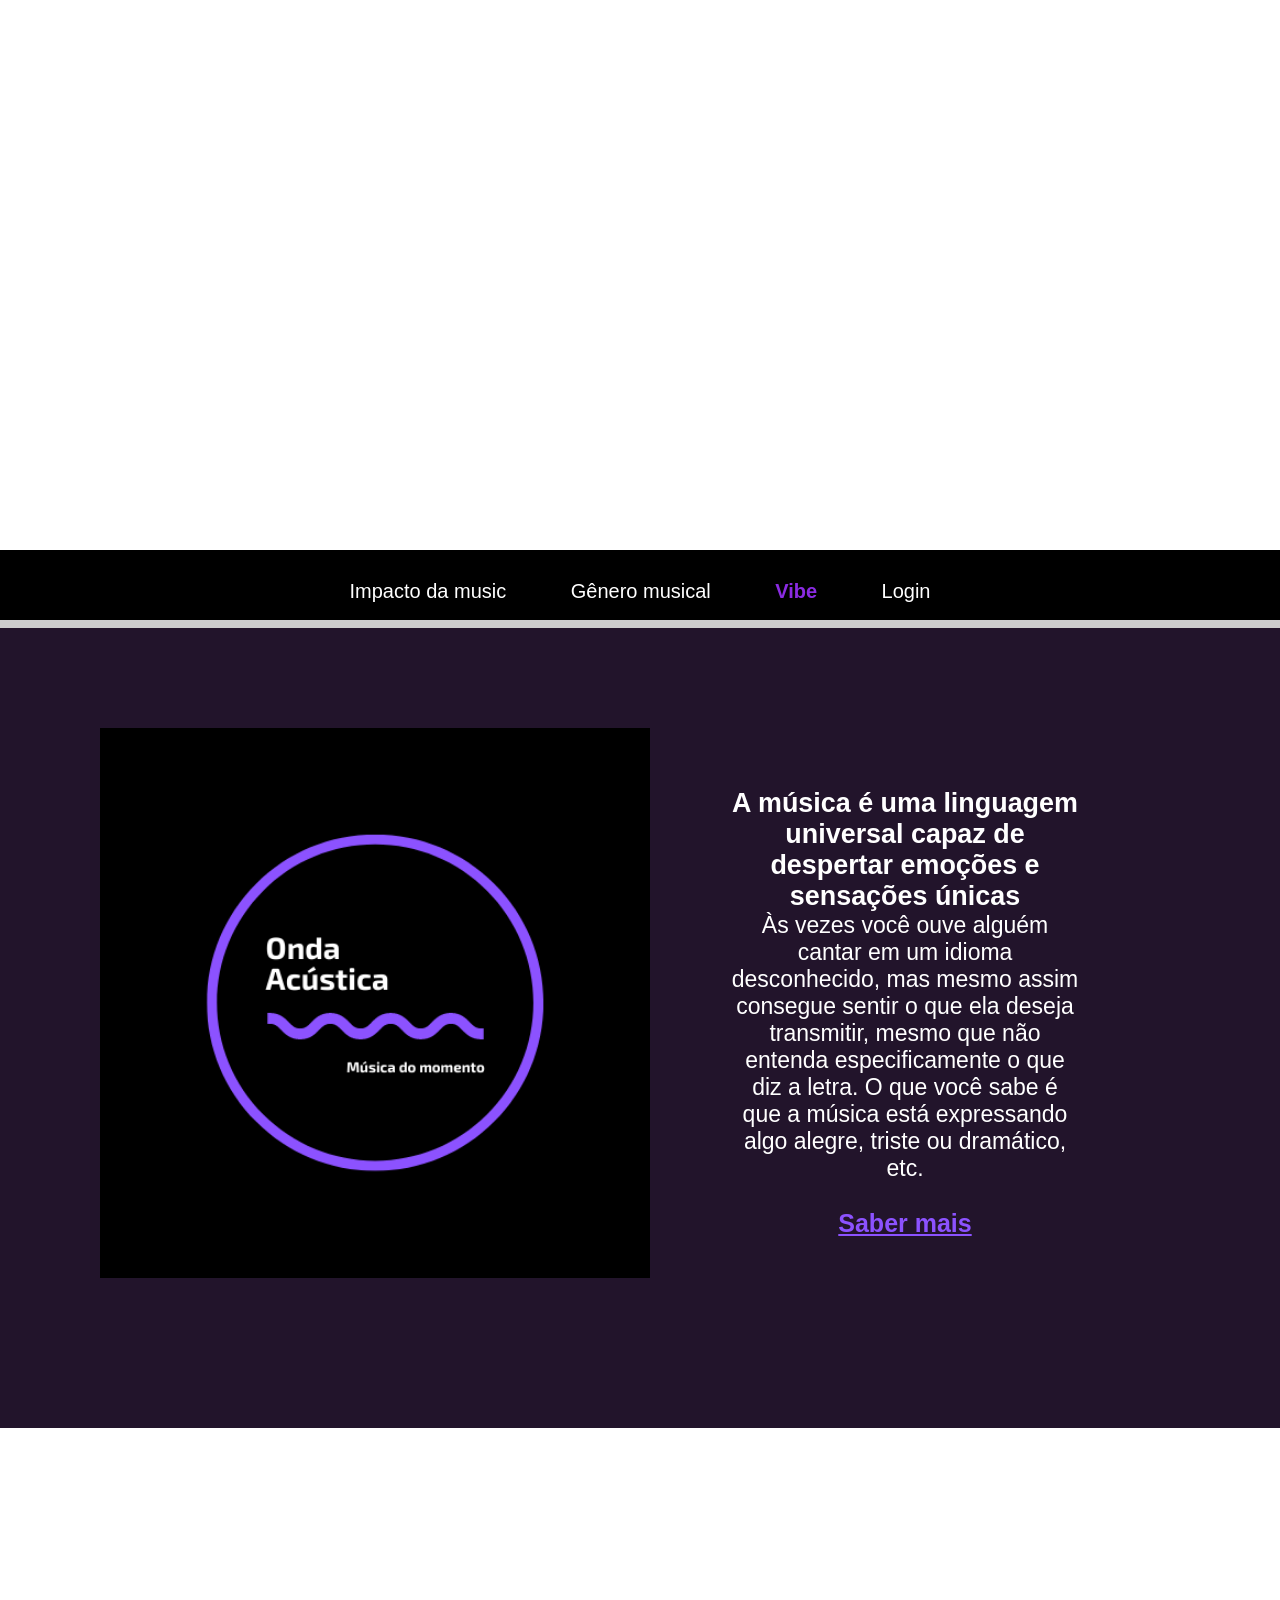
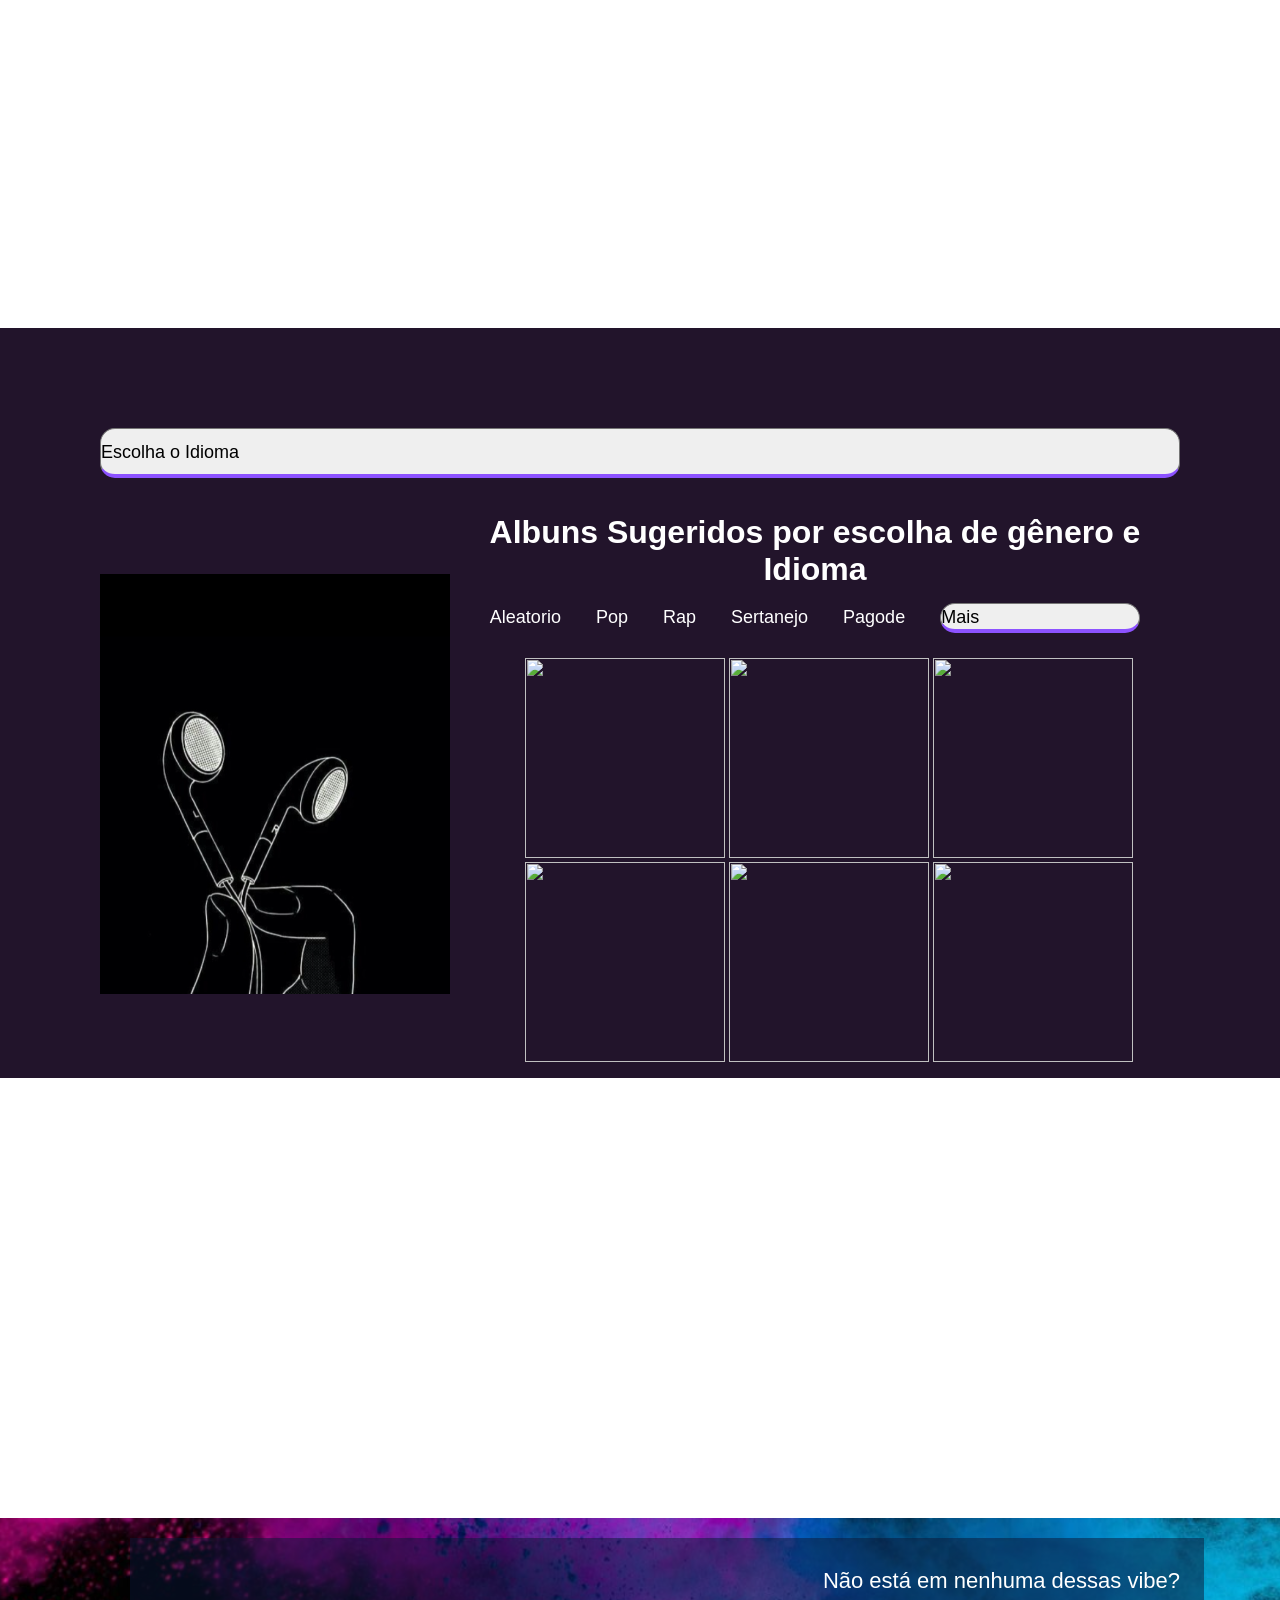
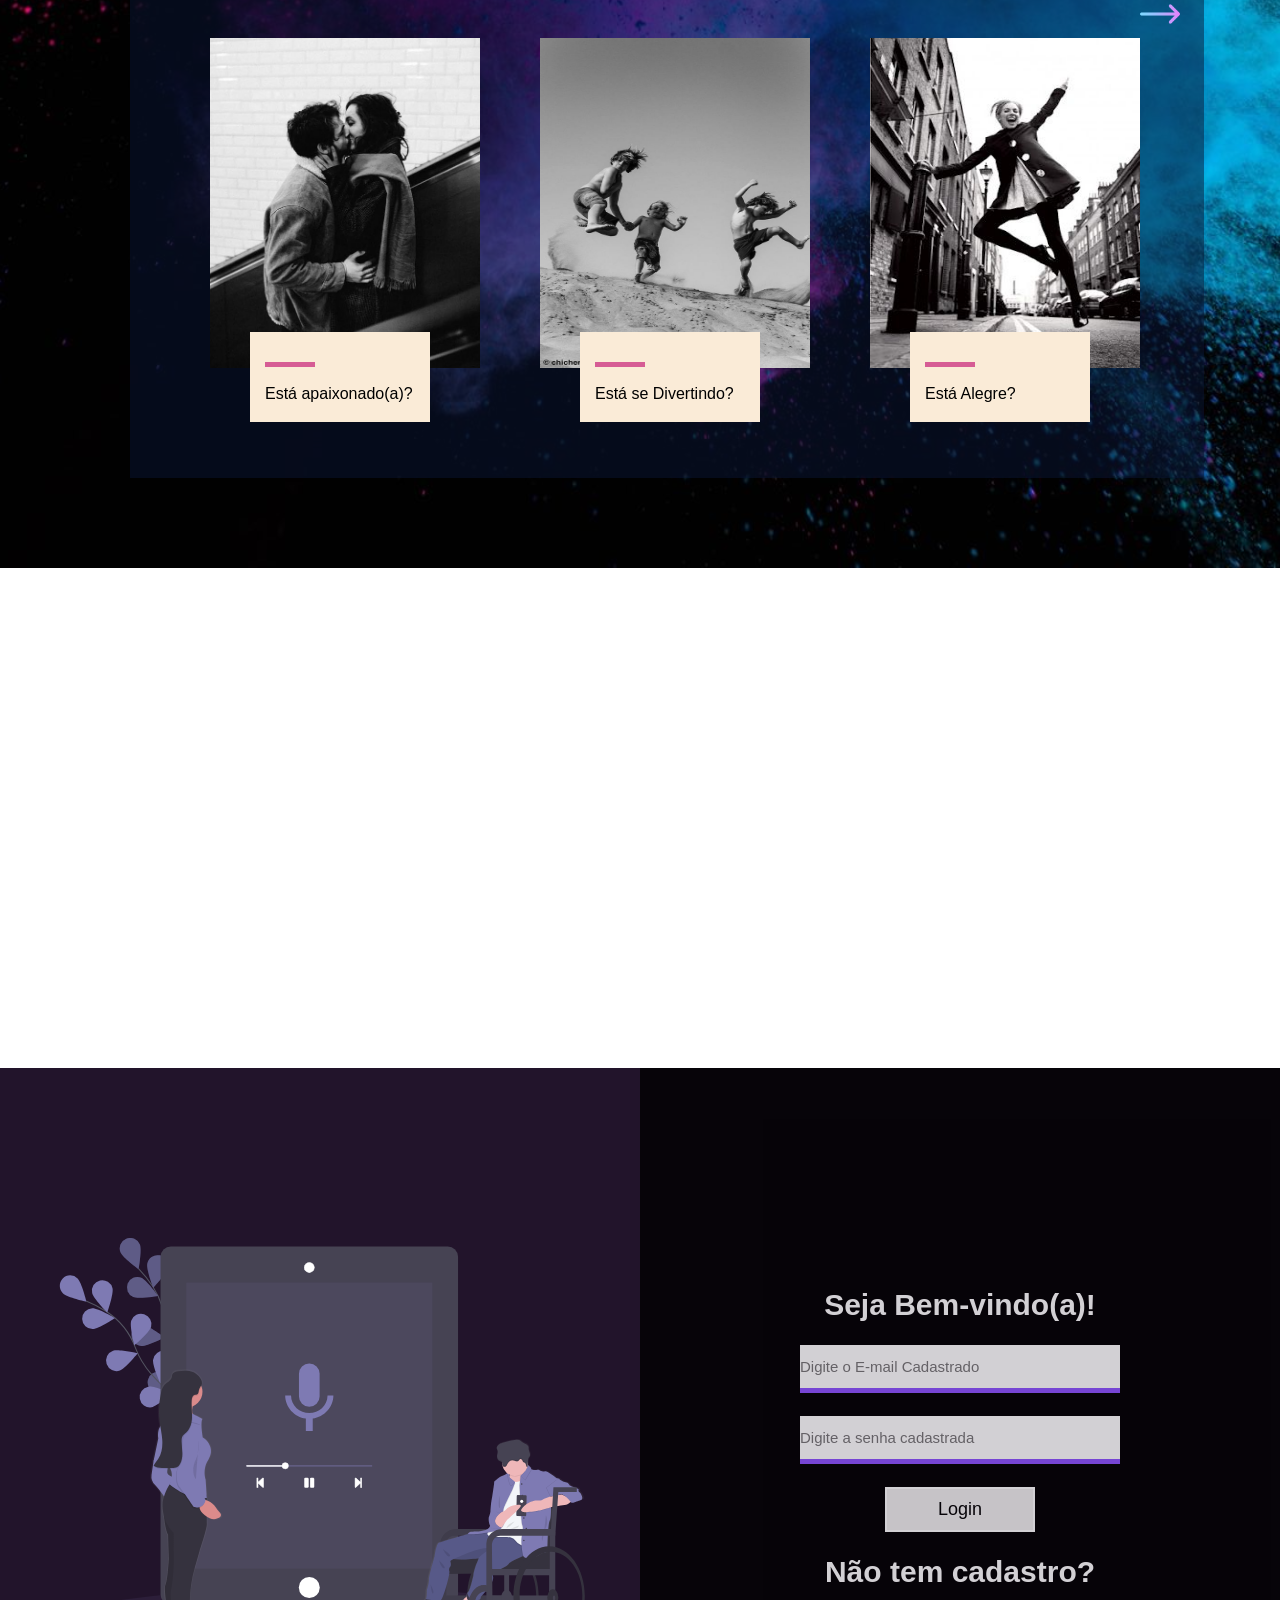
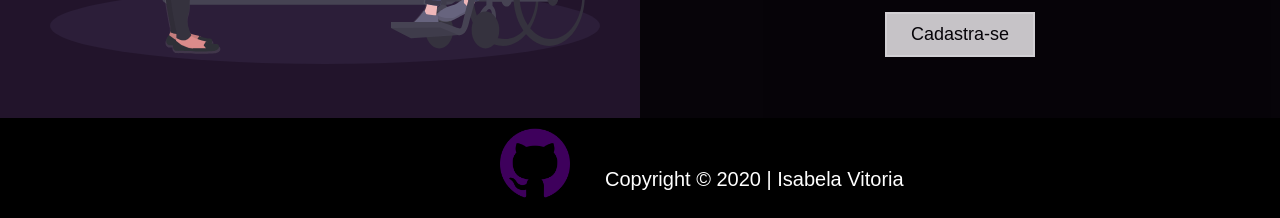
==== commit 0e411e59: "Area de usuario com os conteudo concluido" ====
--- a/index.html
+++ b/index.html
@@ -5,7 +5,7 @@
     <meta name="viewport" content="width=device-width, initial-scale=1.0">
     <link rel="stylesheet" href="css/style.css">
     <link rel="icon" href="img/notas-musicais.png">
-    <title>Sua vibe</title>
+     <title>Sua vibe</title>
 </head>
 <body>
    <!-- menu --> 
@@ -64,35 +64,35 @@
                <option value="hiphop">Hip Hop</option>
                <option value="axe">Axê</option>
                <option value="samba">Samba</option>
-           </select></li>
+           </select>
+          </li>
         </ul>
         <div class="cont-album">
             <div class="cont-escolhido">
-                 <img id="campo1" src="https://miro.medium.com/max/2600/1*wR_g-gDyccneFPVMvjvPTw.jpeg">
-                 <img id="campo2" src="https://upload.wikimedia.org/wikipedia/pt/7/71/The_Eagles_Their_Greatest_Hits_1971_1975_.jpg">
+                 <img id="campo1" src="https://miro.medium.com/max/2600/1*wR_g-gDyccneFPVMvjvPTw.jpeg" >
+                 <img id="campo2" src="https://upload.wikimedia.org/wikipedia/pt/7/71/The_Eagles_Their_Greatest_Hits_1971_1975_.jpg" >
                  <img id="campo3" src="https://img.discogs.com/uUE2h87BZUqnhGqKzJOCDm4lzbs=/fit-in/300x300/filters:strip_icc():format(jpeg):mode_rgb():quality(40)/discogs-images/R-7670210-1446378629-1941.jpeg.jpg">
-                 <img id="campo4" src="https://upload.wikimedia.org/wikipedia/pt/b/b6/Back_in_Black.jpg">
+                 <img id="campo4" src="https://upload.wikimedia.org/wikipedia/pt/b/b6/Back_in_Black.jpg" >
                  <img id="campo5" src="https://upload.wikimedia.org/wikipedia/commons/thumb/0/0e/The_White_Album.svg/1200px-The_White_Album.svg.png">
-                 <img id="campo6" src="https://upload.wikimedia.org/wikipedia/en/2/23/BostonBoston.jpg">
+                 <img id="campo6" src="https://upload.wikimedia.org/wikipedia/en/2/23/BostonBoston.jpg" >
                 </div>
              </div>
         </div>
     </div>
     </div>
-
     <!-- imagem fixa -->
     <div class="img2" id="lista"></div>
 
     <!-- campo de vibe-->
+  <div  lj-type="stage">
     <div class="vibe1" id="vibe1" style="display: block;">   
       <div class="seta-text">
       Não está em nenhuma dessas vibe? <br>
-      <img src="img/seta-direita.png" alt="" onclick="setadireita()">
+     <img src="img/seta-direita.png" alt="seta par a direita" onclick="setadireita()">
     </div>
       <div class="cont-vibe">
-
         <div class='type-vibe'>
-           <img src="img/amor.jpg" alt="" id="img1-vibe">
+           <img src="img/amor.jpg" id="img1-vibe">
           <div id="cont-text"><hr class="hr-vibe"> <br> Está apaixonado(a)? 
           <p>Está apaixonadinha?
             <br><br>
@@ -102,7 +102,7 @@
         </div>
       </div>
          <div class='type-vibe'>
-            <img src="img/contente.jpg" alt="" id="img1-vibe">
+            <img src="img/contente.jpg" id="img1-vibe">
             <div id="cont-text"><hr class="hr-vibe"><br> Está se Divertindo?
               <p>Está Divertindo?
                <br><br>
@@ -112,7 +112,7 @@
            </div>
          </div>
          <div class='type-vibe'>
-            <img src="img/alegrin.jpg" alt="" id="img1-vibe">
+            <img src="img/alegrin.jpg" id="img1-vibe">
            <div id="cont-text">
               <hr class="hr-vibe">  <br>
               Está Alegre?
@@ -127,36 +127,37 @@
          <div id="estilo-vibe">
           <div class="cont-list">
             <ul class="list-songs">
-              <li class="song">
-                <p>Artist - name song 1</p>
-              </li>
-              <li class="song">
-                <p>Artist - name song 2</p>
-              </li>
-              <li class="song">
-                <p>Artist - name song 3</p>
-              </li>
-              <li class="song">
-                <p>Artist - name song 4</p>
-              </li>
-              <li class="song">
-                <p>Artist - name song 5</p>
-              </li>
-              <li class="song">
-                <p>Artist - name song 6</p>
-              </li>
-              <li class="song">
-                <p>Artist - name song 7</p>
-              </li>
-              <li class="song">
-                <p>Artist - name song 8</p>
-              </li>
-              <li class="song">
-                <p>Artist - name song 9</p>
-              </li>
-              <li class="song">
-                <p>Artist - name song 10</p>
-              </li>
+                <li class="song">
+                  <p style="color:darkmagenta"><b> Music - Artista</b></p>
+                </li>
+                <li class="song">
+                <p>Lil Nas X - Old Town Road</p>
+              </li>
+              <li class="song">
+                <p>Lo/Hi- The Black Keys</p>
+              </li>
+              <li class="song">
+                <p>Work - Rihanna e Drake</p>
+              </li>
+              <li class="song">
+                <p>Rockstar - Post Malone</p>
+              </li>
+              <li class="song">
+                <p>SomeBody That i Used to - Gotye</p>
+              </li>
+              <li class="song">
+                <p>Bad Gyu - Billie Elish</p>
+              </li>
+              <li class="song">
+                <p>Sucker - Jonas Brothers</p>
+              </li>
+              <li class="song">
+                <p>Boy With LUv - BTS</p>
+              </li>
+              <li class="song">
+                <p>Paty Rock Anthem - LIMFAO</p>
+              </li>
+             
             </ul>
           </div>
           <a href="#vibe1" class="close"></a>
@@ -167,7 +168,7 @@
    <div class="vibe2" id="vibe2" style="display:none;">   
      <div class="seta-text">
       Não está em nenhuma dessas vibe? <br>
-      <img src="img/seta-esquerda.png" alt="" onclick="setaesquerda()">
+      <img src="img/seta-esquerda.png" alt="seta para a esquerda" onclick="setaesquerda()">
     </div>
         <div class="cont-vibe2" id="codevibe">
             <div class='type-vibe'>
@@ -236,9 +237,8 @@
           </div>
           <a href="#vibe2" class="close">X</a>
         </div>
-        </div>
-      </div> 
-
+      </div>
+  </div>
     <!-- imagem fixa -->
   <div class="img3"></div>
      
--- a/css/style.css
+++ b/css/style.css
@@ -129,7 +129,7 @@
 }
 .escolha-idioma select, .album li select{
     border-radius: 15px;
-    border-bottom: black solid 4px;
+    border-bottom: #8c52ff solid 4px;
     -webkit-appearance: none;/* excluir a seta do lado direito */
     font-size: 18px;
 }
@@ -156,13 +156,19 @@
     padding: 15px;
     cursor: pointer;
 }
+.album ul{
+    text-align: center;
+    font-size: 18px;
+}
 .album li select{
     width: 200px;
     height: 30px;
 }
-.album ul{
-    text-align: center;
-    font-size: 18px;
+.album li:hover {
+    color:  #8c52ff;
+    border-bottom: #8c52ff solid 4px;
+    transition: 0.9s;
+    font-size: 20px;
 }
 .cont-album{
     width: 65%;
